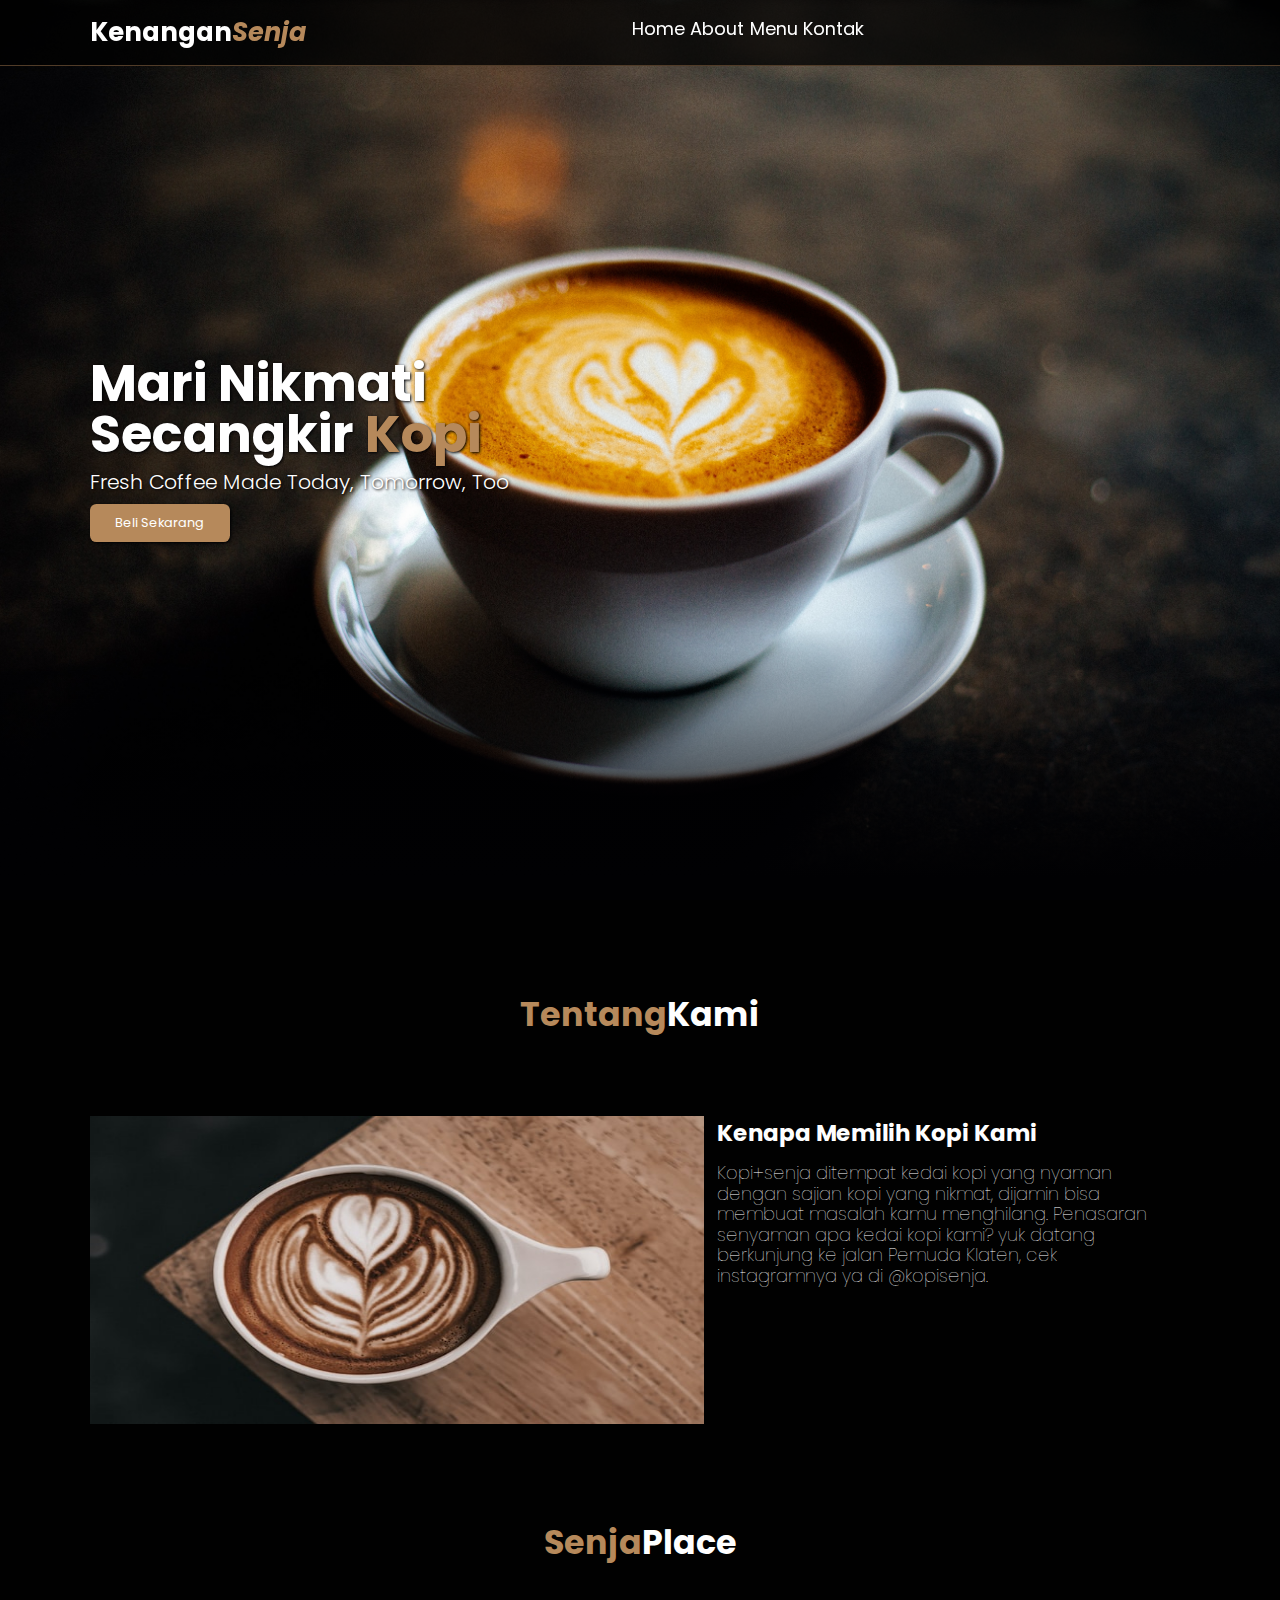
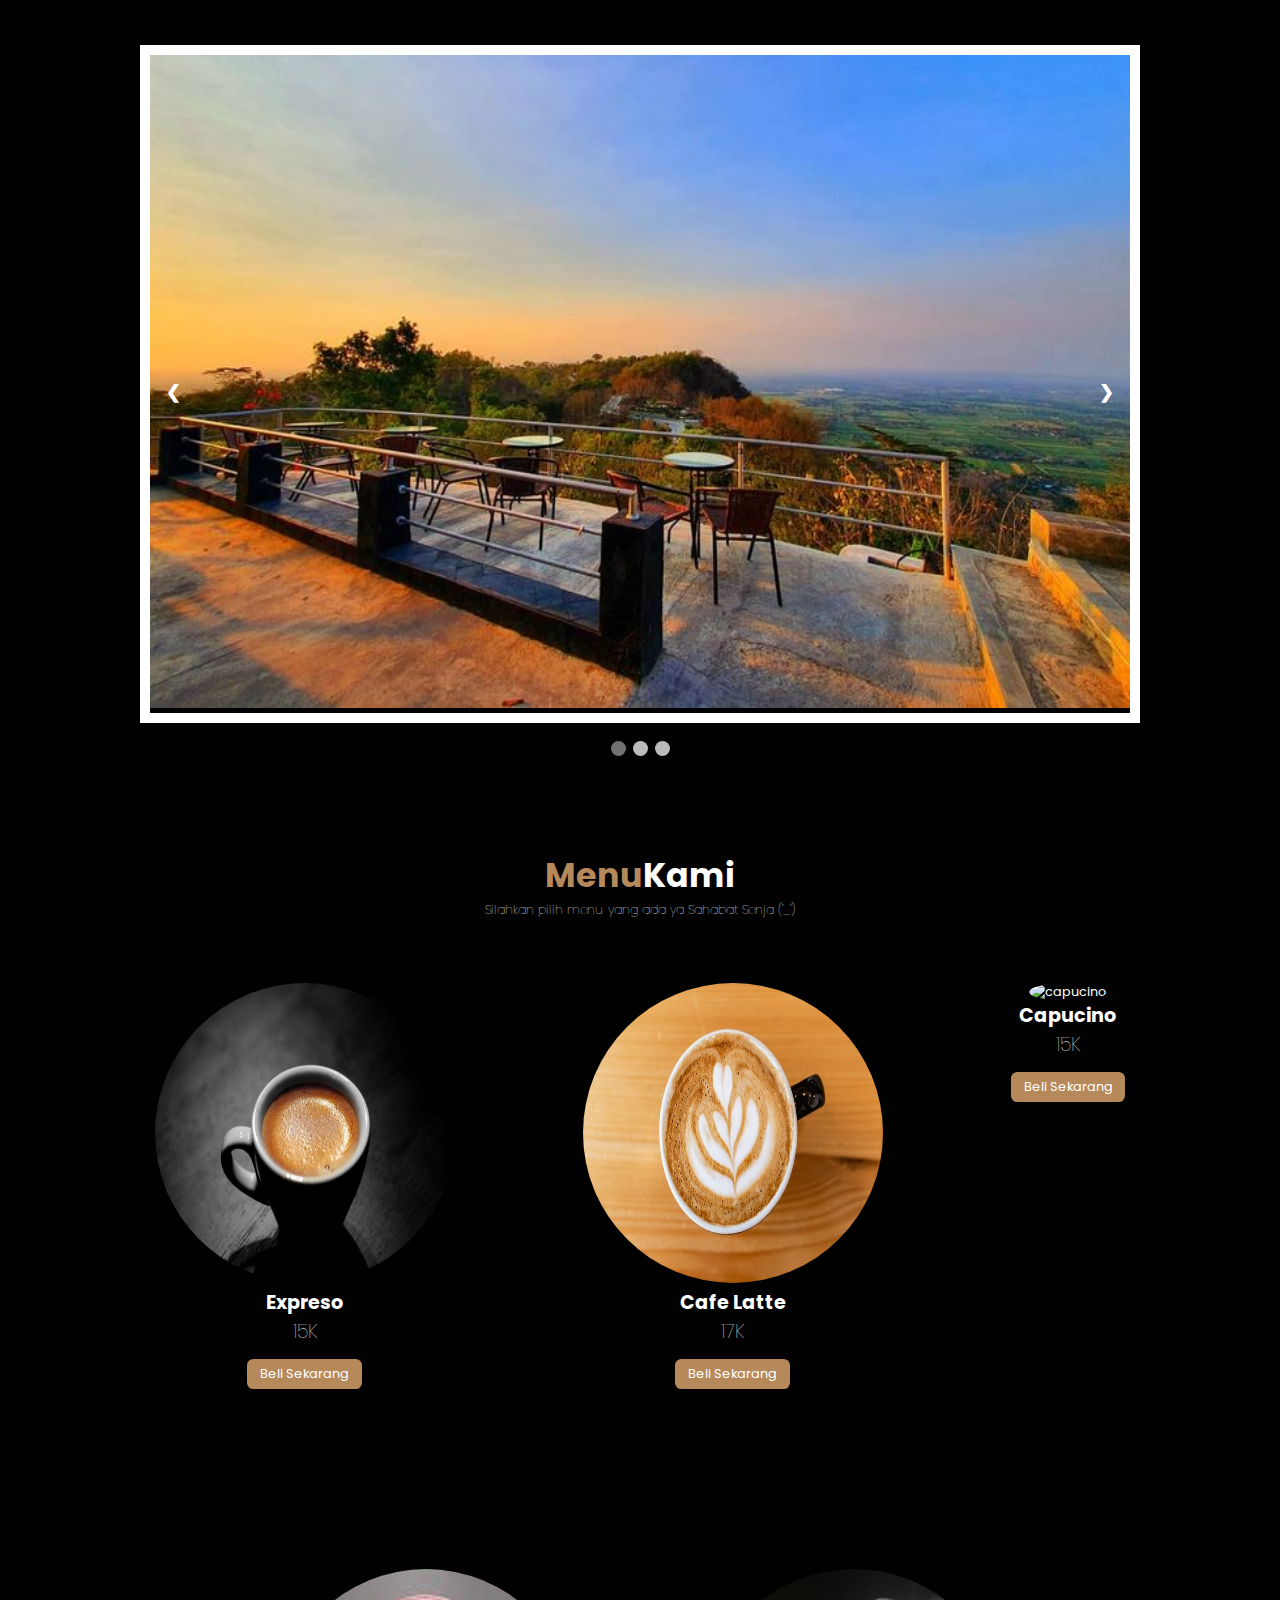
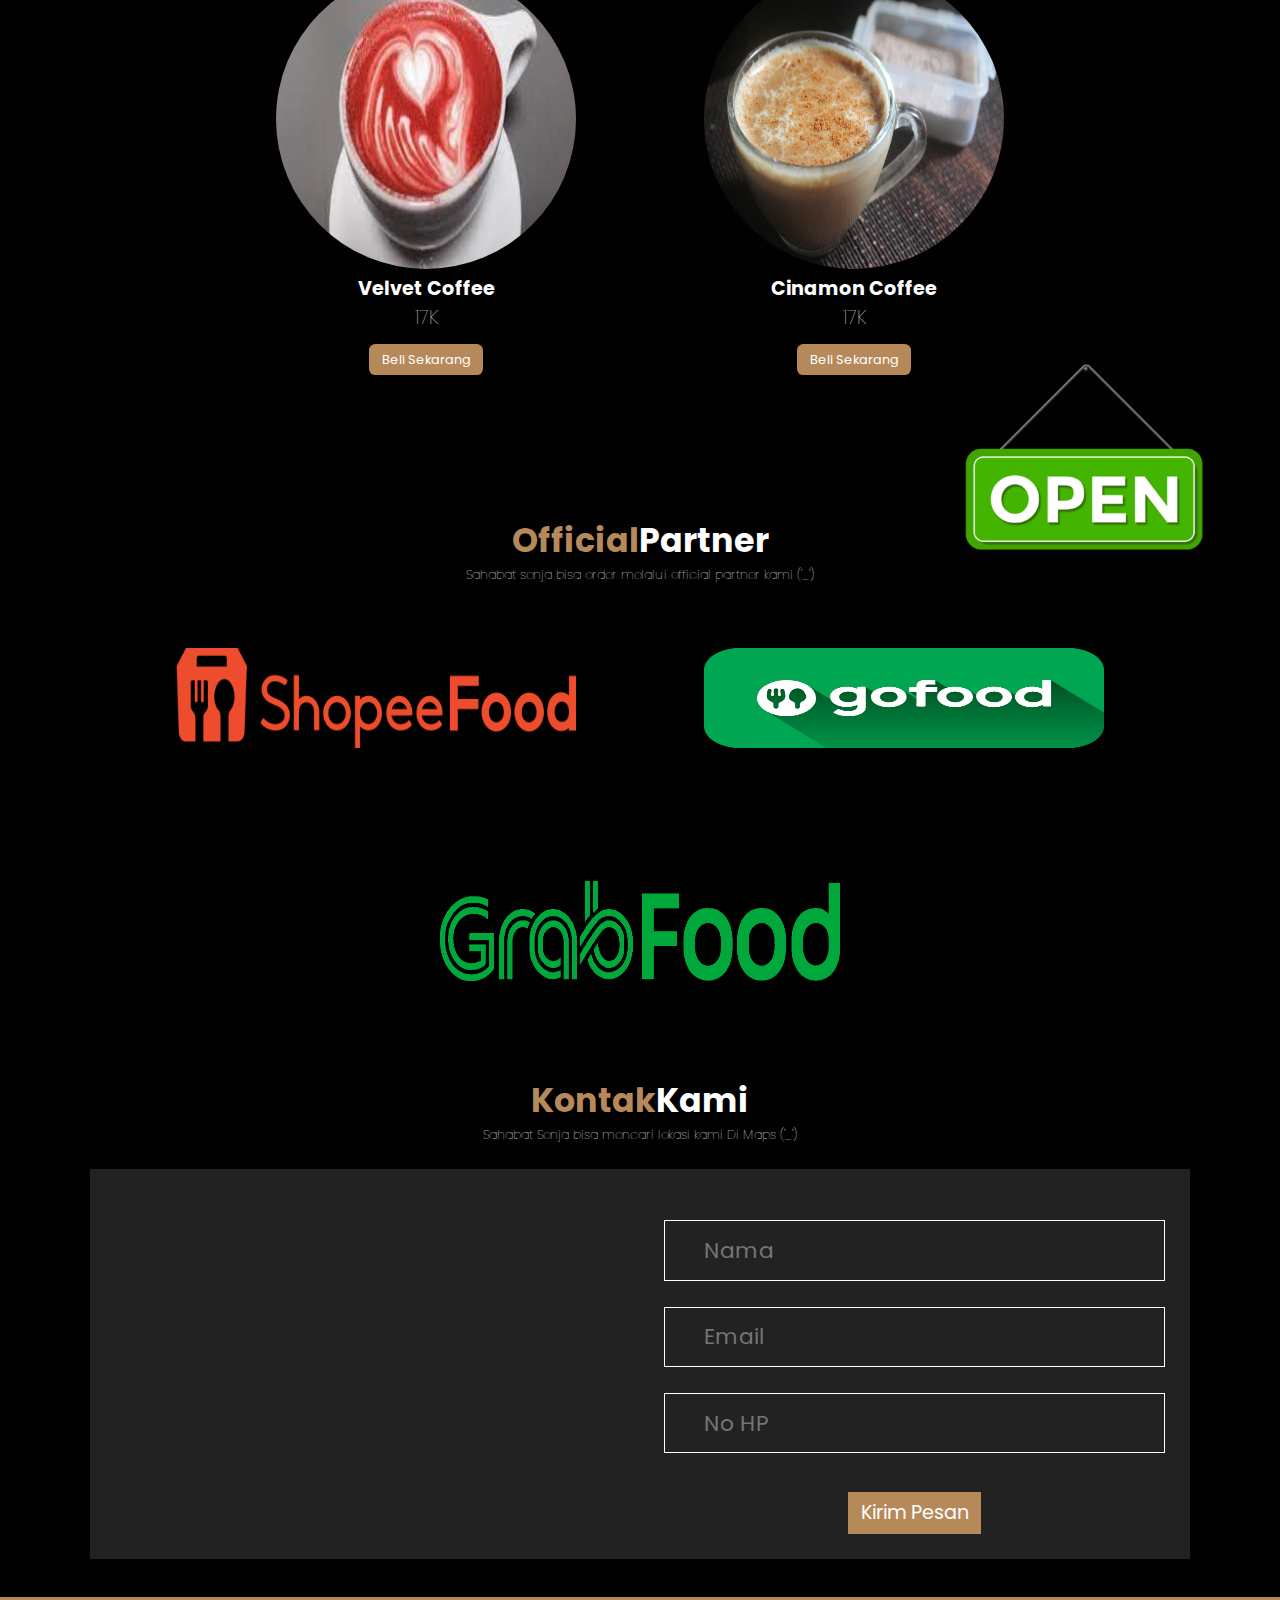
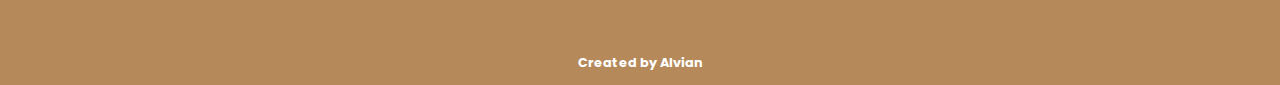
==== index.html @ 756c18ca "Update index.html" ====
<!DOCTYPE html>
<html lang="en">
  <head>
    <meta charset="UTF-8" />
    <meta http-equiv="X-UA-Compatible" content="IE=edge" />
    <meta name="viewport" content="width=device-width, initial-scale=1.0" />
    <link rel="icon" href="img/title.png" />
    <title>Kopi Kenangan Senja</title>

    <!-- Fonts -->
    <link rel="preconnect" href="https://fonts.googleapis.com" />
    <link rel="preconnect" href="https://fonts.gstatic.com" crossorigin />
    <link
      href="https://fonts.googleapis.com/css2?family=Poppins:wght@100;300;400;700&display=swap"
      rel="stylesheet"
    />
    <link href="//netdna.bootstrapcdn.com/font-awesome/4.0.3/css/font-awesome.css" rel="stylesheet"></link>


    <!-- Father icons -->
    <script src="https://unpkg.com/feather-icons"></script>

    <!-- CSS -->
    <link rel="stylesheet" href="css/style.css" />

    <body>

      <!-- Navbar -->
      <nav class="navbar">
        <a href="" class="navbar-logo">Kenangan<span>Senja</span></a>

        <div class="navbar-nav">
          <a href="#">Home</a>
          <a href="#about">About</a>
          <a href="#menu">Menu</a>
          <a href="#kontak">Kontak</a>
        </div>
        <div class="navbar-extra">
          <a href="#" id="search"><i data-feather="search"></i></a>
          <a href="#" id="shopping-cart"
            ><i data-feather="shopping-cart"></i
          ></a>
          <a href="#" id="hamburger-menu"><i data-feather="menu"></i></a>
        </div>
      </nav>

      <!-- Hero section -->
      <section class="hero" id="home">
        <main class="content">
          <h1>Mari Nikmati Secangkir <span>Kopi</span></h1>
          <p>Fresh Coffee Made Today, Tomorrow, Too</p>
          <a href="#" class="cta">Beli Sekarang</a>
        </main>
      </section>

      <!-- About -->
      <section class="about" id="about">
        <h2><span>Tentang</span>Kami</h2>
        <div class="row">
          <div class="about-img">
            <img src="img/t-kami.jpg" alt="Tentang Kami" />
          </div>
          <div class="content">
            <h3>Kenapa Memilih Kopi Kami</h3>
            <p>
              Kopi+senja ditempat kedai kopi yang nyaman dengan sajian kopi yang
              nikmat, dijamin bisa membuat masalah kamu menghilang. Penasaran
              senyaman apa kedai kopi kami? yuk datang berkunjung ke jalan
              Pemuda Klaten, cek instagramnya ya di @kopisenja.
            </p>
          </div>
        </div>
      </section>


      <!-- place section -->
      <section class="place" id="place">
      
        <h2><span>Senja</span>Place</h2>
        <!-- Slideshow container -->
<div class="slideshow-container">
  <div class="mySlides fade">
    <img src="img/place1.jpg" style="width:100%">
  </div>
  <div class="mySlides fade">
    <img src="img/place2.jpg" style="width:100%">
  </div>
  <div class="mySlides fade">
    <img src="img/place3.jpg" style="width:100%">
  </div>

  <!-- Next and previous buttons -->
  <a class="prev" onclick="plusSlides(-1)">&#10094;</a>
  <a class="next" onclick="plusSlides(1)">&#10095;</a>
</div>
<br>

<!-- The dots/circles -->
<div style="text-align:center">
  <span class="dot" onclick="currentSlide(1)"></span>
  <span class="dot" onclick="currentSlide(2)"></span>
  <span class="dot" onclick="currentSlide(3)"></span>
</div>
      </section>

      <!-- menu section -->
      <section class="menu" id="menu">
        <h2><span>Menu</span>Kami</h2>
        <p>Silahkan pilih menu yang ada ya Sahabat Senja ('_')</p>
        <div class="row">
          <div class="menu-card">
            <img src="img/exs.jpg" alt="expreso" />
            <h3 class="menu-card-title">Expreso</h3>
            <p class="menu-card-price">15K</p>
            <a href="" class="menu-card-co">Beli Sekarang</a>
          </div>
          <div class="menu-card">
            <img src="img/coffe-late.jpg" alt="Cafe Latle" />
            <h3 class="menu-card-title">Cafe Latte</h3>
            <p class="menu-card-price">17K</p>
              <a href="#" class="menu-card-co">
                Beli Sekarang</a>
            </div>
            <div class="menu-card">
            <img src="img/capucino.jpg" alt="capucino" />
            <h3 class="menu-card-title">Capucino</h3>
            <p class="menu-card-price">15K</p>
              <a href="#" class="menu-card-co">
                Beli Sekarang</a>
            </div>
            <div class="menu-card">
            <img src="img/velvet.jpg" alt="velvet coffee" />
            <h3 class="menu-card-title">Velvet Coffee</h3>
            <p class="menu-card-price">17K</p>
              <a href="#" class="menu-card-co">
                Beli Sekarang</a>
            </div>
            <div class="menu-card">
            <img src="img/cinamon.jpg"  alt="Cinamon Coffe" />
            <h3 class="menu-card-title">Cinamon Coffee</h3>
            <p class="menu-card-price">17K</p>
              <a href="#" class="menu-card-co">
                Beli Sekarang</a>
            </div>
          </div>
        </div>
      </section>


      <div class="popup">
        <div class="popup-image">
          <img src="img/open.png">
        </div>
      </div>


      <!-- Partner section -->
      <section class="partner" id="partner">
        <h2><span>Official</span>Partner</h2>
        <p>Sahabat senja bisa order melalui official partner kami ('_')</p>
        <div class="row">
          <div class="partner-card">
           <a href=""><img src="img/shopee.png"></a> 
          </div>
          <div class="partner-card">
          <a href="">  <img src="img/gofod.png" ></a>
            </div>
            <div class="partner-card">
           <a href=""> <img src="img/grab.png"  ></a>
            </div>
            </div>
        </div>
      </section>

      <!-- kontak section -->

      <section class="kontak" id="kontak">
        <h2><span>Kontak</span>Kami</h2>
        <p>Sahabat Senja bisa mencari lokasi kami Di Maps ('_')</p>
        <div class="row">
          <iframe
            class="map"
            src="https://maps.google.com/maps?width=1000&amp;height=700&amp;hl=en&amp;q=klaten&amp;t=&amp;z=14&amp;ie=UTF8&amp;iwloc=B&amp;output=embed"
          ></iframe>
          <form action="">
            <div class="input">
              <i data-feather="user"></i>
              <input type="text" placeholder="Nama" />
            </div>
            <div class="input">
              <i data-feather="mail"></i>
              <input type="text" placeholder="Email" />
            </div>
            <div class="input">
              <i data-feather="phone"></i>
              <input type="text" placeholder="No HP" />
            </div>
            <button type="submit" class="btn">Kirim Pesan</button>
          </form>
        </div>
      </section>



      <!-- footer -->
      <footer>
        <div class="social">
          <a href=""><i data-feather="instagram"></i></a>
          <a href=""><i data-feather="twitter"></i></a>
          <a href=""><i data-feather="facebook"></i></a>
        </div>

      
        <div class="credit">
          <p>Created by <span>Alvian</span></p>
        </div>
      </footer>

      <!-- End father icons -->
      <script>
        feather.replace();
      </script>

      <!-- my java -->
      <script src="js/script.js"></script>
    </body>
  </head>
</html>
---- css/style.css ----
:root {
  --primary: #b6895b;
  --bg: #010101;
}

* {
  font-family: "Poppins", sans-serif;
  margin: 0;
  padding: 0;
  box-sizing: border-box;
  outline: none;
  border: none;
  text-decoration: none;
}

html {
  scroll-behavior: smooth;
}
body {
  font-family: "Poppins, sans-serif";
  background-color: var(--bg);
  color: #fff;
}

/* Navbar */
.navbar {
  display: flex;
  justify-content: space-between;
  align-items: center;
  padding: 1rem 7%;
  background-color: rgba(1, 1, 1, 0.8);
  border-bottom: 1px solid #513c28;
  position: fixed;
  top: 0;
  left: 0;
  right: 0;
  z-index: 9999;
}

.navbar .navbar-logo {
  font-size: 2rem;
  font-weight: 700;
  color: white;
}

.navbar .navbar-logo span {
  color: var(--primary);
  font-style: italic;
}

.navbar .navbar-nav a {
  color: white;
  display: inline-block;
  font-size: 1.4rem;
  margin: 0.1rem;
}

.navbar .navbar-nav a:hover {
  color: var(--primary);
}

.navbar .navbar-nav a::after {
  content: "";
  display: block;
  padding-bottom: 0.5rem;
  border-bottom: 0.1rem solid var(--primary);
  transform: scaleX(0);
  transition: 0.2 linear;
}

.navbar .navbar-nav a:hover::after {
  transform: scaleX(0.5);
}

.navbar .navbar-extra a {
  color: white;
  margin: 0 0 0, 5rem;
}

.navbar .navbar-extra a:hover {
  color: var(--primary);
}

#hamburger-menu {
  display: none;
}

/* Hero Section */
.hero {
  min-height: 100vh;
  display: flex;
  align-items: center;
  background-image: url("../img/hero.jpg");
  background-repeat: no-repeat;
  background-size: cover;
  background-position: center;
  position: relative;
}

.hero::after {
  content: "";
  display: block;
  position: absolute;
  width: 100%;
  height: 30%;
  bottom: 0;
  background: linear-gradient(
    0deg,
    rgba(1, 1, 3, 1) 8%,
    rgba(255, 255, 255, 0)
  );
}
.hero .content {
  padding: 1.4rem 7%;
  max-width: 60rem;
}

.hero .content h1 span {
  color: var(--primary);
}

.hero .content h1 {
  font-size: 4em;
  color: white;
  text-shadow: 1px 1px 3px rgba(1, 1, 3, 1);
  line-height: 1;
}

.hero .content p {
  font-size: 1.6rem;
  margin-top: 1rem;
  line-height: 1.4rem;
  font-weight: 300;
  text-shadow: 1px 1px 3px rgba(1, 1, 3, 1);
  /* mix-blend-mode: difference; */
}

.hero .content .cta {
  display: inline-block;
  padding: 0.8rem 2rem;
  font-size: 1rem;
  color: white;
  background-color: var(--primary);
  margin-top: 1rem;
  border-radius: 0.5rem;
  box-shadow: 1px 1px 3px rgba(1, 1, 3, 1);
}

/* About Section */

.about,
.menu,
.partner,
.place,
.kontak {
  padding: 0rem 7% 0rem;
}

.about h2,
.menu h2,
.partner h2,
.place h2,
.kontak h2 {
  text-align: center;
  font-size: 2.6rem;
  margin-bottom: 3rem;
  padding: 7rem 7% 3rem;
}

.about h2 span,
.menu h2 span,
.partner h2 span,
.place h2 span,
.kontak h2 span {
  color: var(--primary);
}

.about .row {
  display: flex;
}

.about .row .about-img {
  flex: 1 1 45rem;
}

.about .row .about-img img {
  width: 100%;
  height: 24rem;
}

.about .row .content {
  flex: 1 1 35rem;
  padding: 0 1rem;
}

.about .row .content h3 {
  font-size: 1.8rem;
  margin-bottom: 1rem;
}

.about .row .content p {
  margin-bottom: 0.8rem;
  font-size: 1.4rem;
  font-weight: 100;
  line-height: 1.6rem;
}

/* Slideshow container */
.slideshow-container {
  max-width: 1000px;
  position: relative;
  margin: auto;
  border: 10px solid white;
}

/* Hide the images by default */
.mySlides {
  display: none;
}

/* Next & previous buttons */
.prev,
.next {
  cursor: pointer;
  position: absolute;
  top: 50%;
  width: auto;
  margin-top: -22px;
  padding: 16px;
  color: white;
  font-weight: bold;
  font-size: 18px;
  transition: 0.6s ease;
  border-radius: 0 3px 3px 0;
  user-select: none;
}

/* Position the "next button" to the right */
.next {
  right: 0;
  border-radius: 3px 0 0 3px;
}

/* On hover, add a black background color with a little bit see-through */
.prev:hover,
.next:hover {
  background-color: rgba(0, 0, 0, 0.8);
}

/* The dots/bullets/indicators */
.dot {
  cursor: pointer;
  height: 15px;
  width: 15px;
  margin: 0 2px;
  background-color: #bbb;
  border-radius: 50%;
  display: inline-block;
  transition: background-color 0.6s ease;
}

.active,
.dot:hover {
  background-color: #717171;
}

/* Fading animation */
.fade {
  animation-name: fade;
  animation-duration: 1.5s;
}

@keyframes fade {
  from {
    opacity: 0.4;
  }
  to {
    opacity: 1;
  }
}

.popup {
  position: absolute;
  margin-left: 75%;
  margin-top: -7%;
}

.popup .popup-image img {
  width: 250px;
}

.popup-image img:hover {
  transition: 1s;
  -webkit-transform: rotate(30deg);
  transform: rotate(30deg);
}

/* menu section */

.menu h2,
.partner h2,
.kontak h2 {
  margin-bottom: -3rem;
}

.menu p,
.partner p,
.kontak p {
  text-align: center;
  max-width: 30rem;
  margin: auto;
  font-size: 1rem;
  font-weight: 100;
}

.menu .row {
  display: flex;
  flex-wrap: wrap;
  gap: 10rem;
  margin-top: 5rem;
  justify-content: center;
}

.partner .row {
  display: flex;
  flex-wrap: wrap;
  gap: 10rem;
  margin-top: 5rem;
  justify-content: center;
}

.menu .row .menu-card {
  text-align: center;
  padding-bottom: 4rem;
}

.menu .row .menu-card img {
  border-radius: 50%;
  width: 300px;
  height: 300px;
}

.partner .row .partner-card img {
  width: 400px;
  height: 100px;
}

.partner .row .partner-card img:hover {
  transform: scale(1.1);
  transition: 1s;
}

.menu .row .menu-card img:hover {
  transition: 1s;
  -webkit-transform: rotate(360deg);
  transform: rotate(360deg);
}
.menu .row .menu-card .menu-card-title {
  margin-top: 1rem auto 0.5rem;
  font-size: 1.5rem;
}

.menu .row .menu-card .menu-card-price {
  font-size: 1.5rem;
}

.menu .row .menu-card .menu-card-co {
  display: inline-block;
  background-color: var(--primary);
  padding: 0.5rem 1rem;
  margin-top: 1rem;
  color: white;
  border-radius: 0.5rem;
}

.menu .row .menu-card .menu-card-co:hover {
  background-color: blue;
  transform: scale(1.1);
  transition: 1s;
}
/* Kontak section */
.kontak .row {
  display: flex;
  margin-top: 2rem;
  background-color: #222;
}

.kontak .row .map {
  flex: 1 1 45rem;
  width: 100%;
  object-fit: cover;
}

.kontak .row form {
  flex: 1 1 45rem;
  padding: 2rem 2rem;
  text-align: center;
}

.kontak .row form .input {
  display: flex;
  align-items: center;
  margin-top: 2rem;
  /* background-color: var(--primary); */
  border: 1px solid white;
  padding-left: 2rem;
}

.kontak .row form .input input {
  width: 100%;
  padding: 1rem;
  font-size: 1.7rem;
  background: none;
  color: white;
}

.kontak .row form .btn {
  margin-top: 3rem;
  display: inline-block;
  padding: 0.5rem 1rem;
  font-size: 1.5rem;
  color: white;
  background: var(--primary);
  cursor: pointer;
}

/* footer */
footer {
  background-color: var(--primary);
  text-align: center;
  padding: 1rem 0;
  margin-top: 3rem;
}

footer .social {
  padding: 1rem 0;
}

footer .social a {
  color: white;
  margin: 1rem;
}

footer .social a:hover,
footer .links a:hover {
  color: var(--bg);
}

footer .links a {
  color: white;
  margin: 1rem;
}

footer .credit p {
  font-weight: 700;
}
/* media queries */

/* laptop */
@media (max-width: 1366px) {
  html {
    font-size: 80%;
  }
}

/* tablet */

@media (max-width: 768px) {
  html {
    font-size: 62, 5%;
  }
  #hamburger-menu {
    display: inline-block;
  }

  .navbar .navbar-nav {
    position: absolute;
    top: 100%;
    right: -100%;
    background-color: white;
    width: 30rem;
    height: 100vh;
    transition: 0.3s;
  }
  .navbar .navbar-nav.active {
    right: 0;
    background-color: rgba(0, 0, 0, 0.8);
  }

  .navbar .navbar-nav a {
    color: white;
    display: block;
    margin: 1.5rem;
    padding: 0.5rem;
    font-size: 2rem;
  }

  .navbar .navbar-nav a::after {
    transform-origin: 0 0;
  }

  .navbar .navbar-nav a:hover::after {
    transform: scaleX(0.2);
  }
  .menu .row .menu-card .menu-card-price {
    font-size: 2rem;
  }
  .menu .row .menu-card .menu-card-co {
    font-size: 1.7rem;
  }
  .menu p {
    font-size: 1.5rem;
  }

  .partner p {
    font-size: 1.5rem;
  }

  .partner .row .partner-card img {
    width: 200px;
    height: 80px;
  }

  .kontak .row {
    flex-wrap: wrap;
  }

  .kontak .row .map {
    height: 30rem;
  }

  .kontak .row form {
    padding-top: 0;
  }

  .kontak p {
    font-size: 1.5rem;
  }
  .popup {
    display: none;
  }
}

/* HP */

@media (max-width: 450px) {
  html {
    font-size: 55%;
  }
  #hamburger-menu {
    display: inline-block;
  }

  .about .row .about-img img {
    height: 24rem;
    object-fit: cover;
    object-position: center;
  }

  .popup {
    display: none;
  }
}
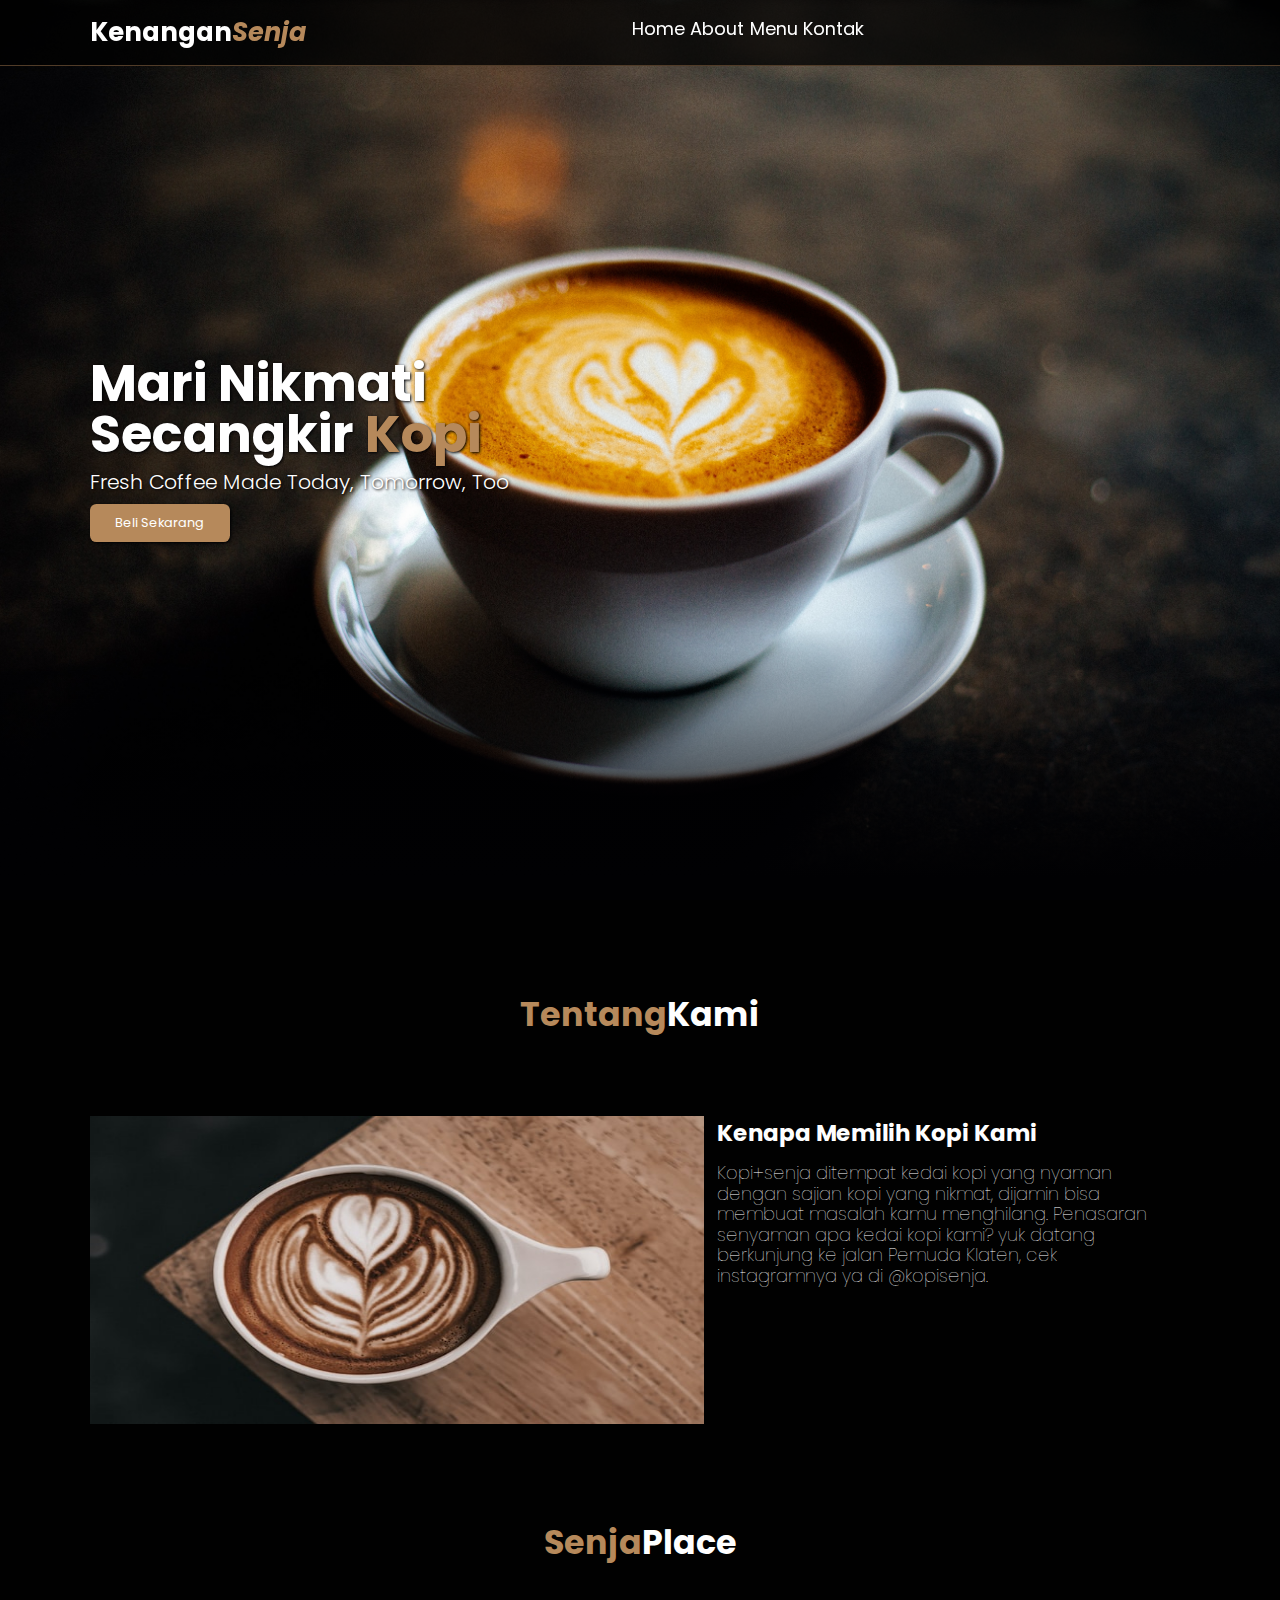
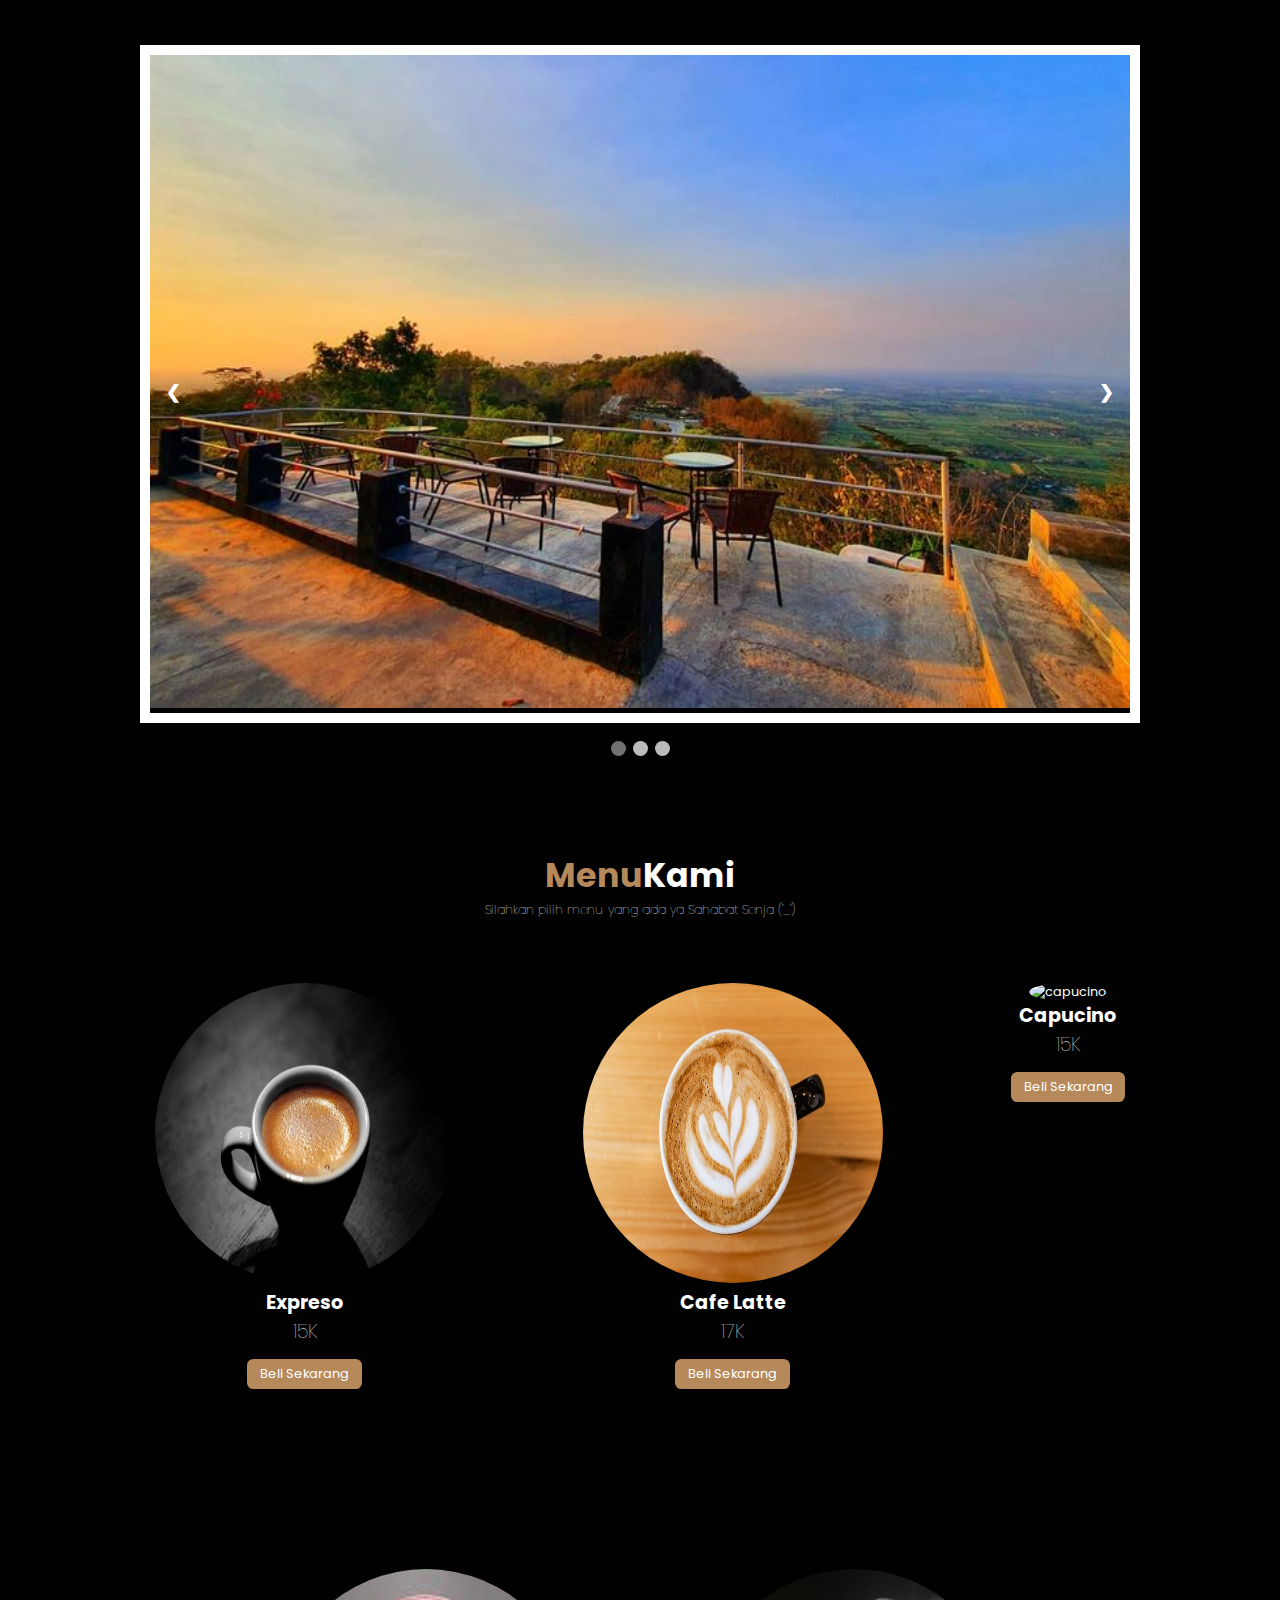
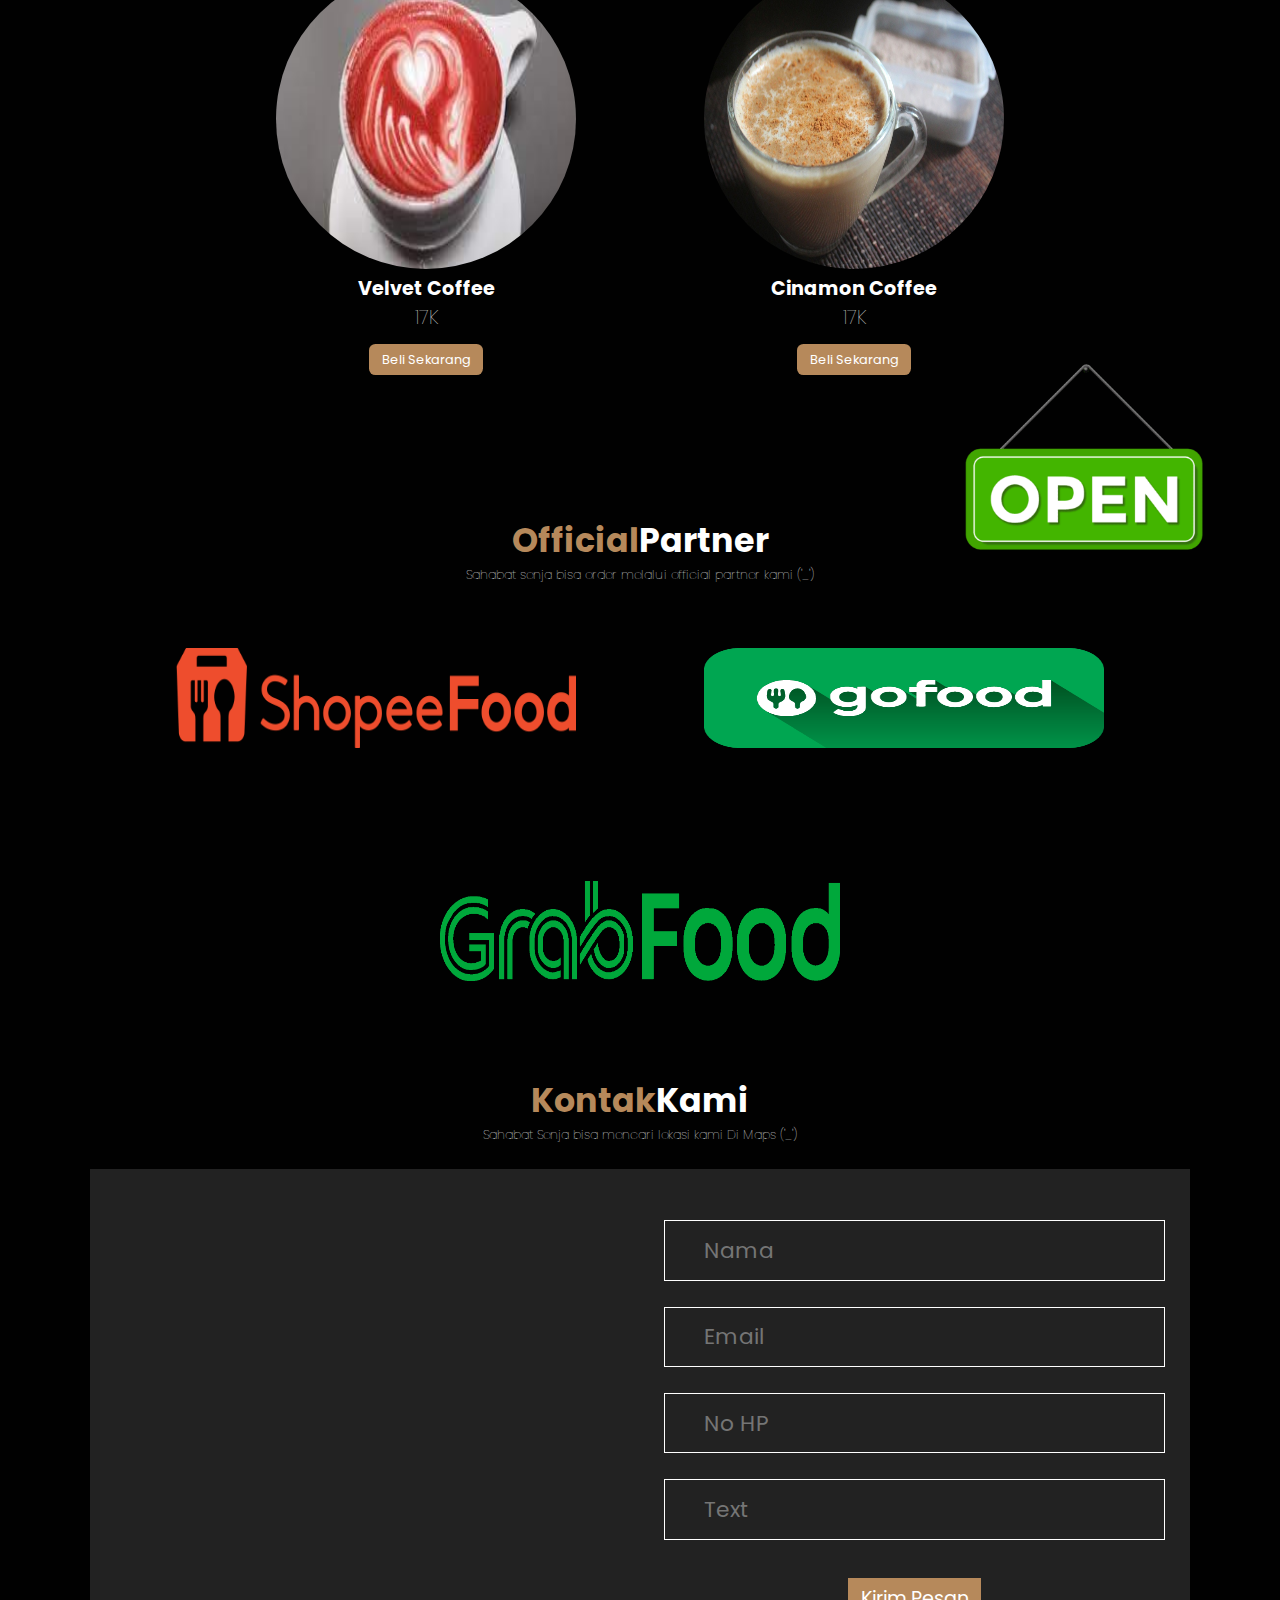
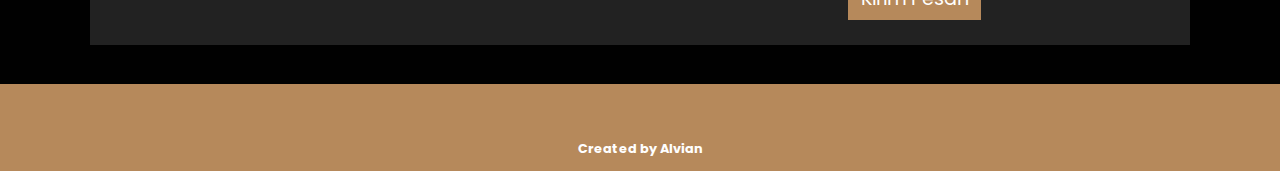
==== commit 93fa7080: "Update index.html" ====
--- a/index.html
+++ b/index.html
@@ -195,6 +195,9 @@
               <i data-feather="phone"></i>
               <input type="text" placeholder="No HP" />
             </div>
+            <div class="input">
+              <input type="comment" placeholder="Text" />
+            </div>
             <button type="submit" class="btn">Kirim Pesan</button>
           </form>
         </div>
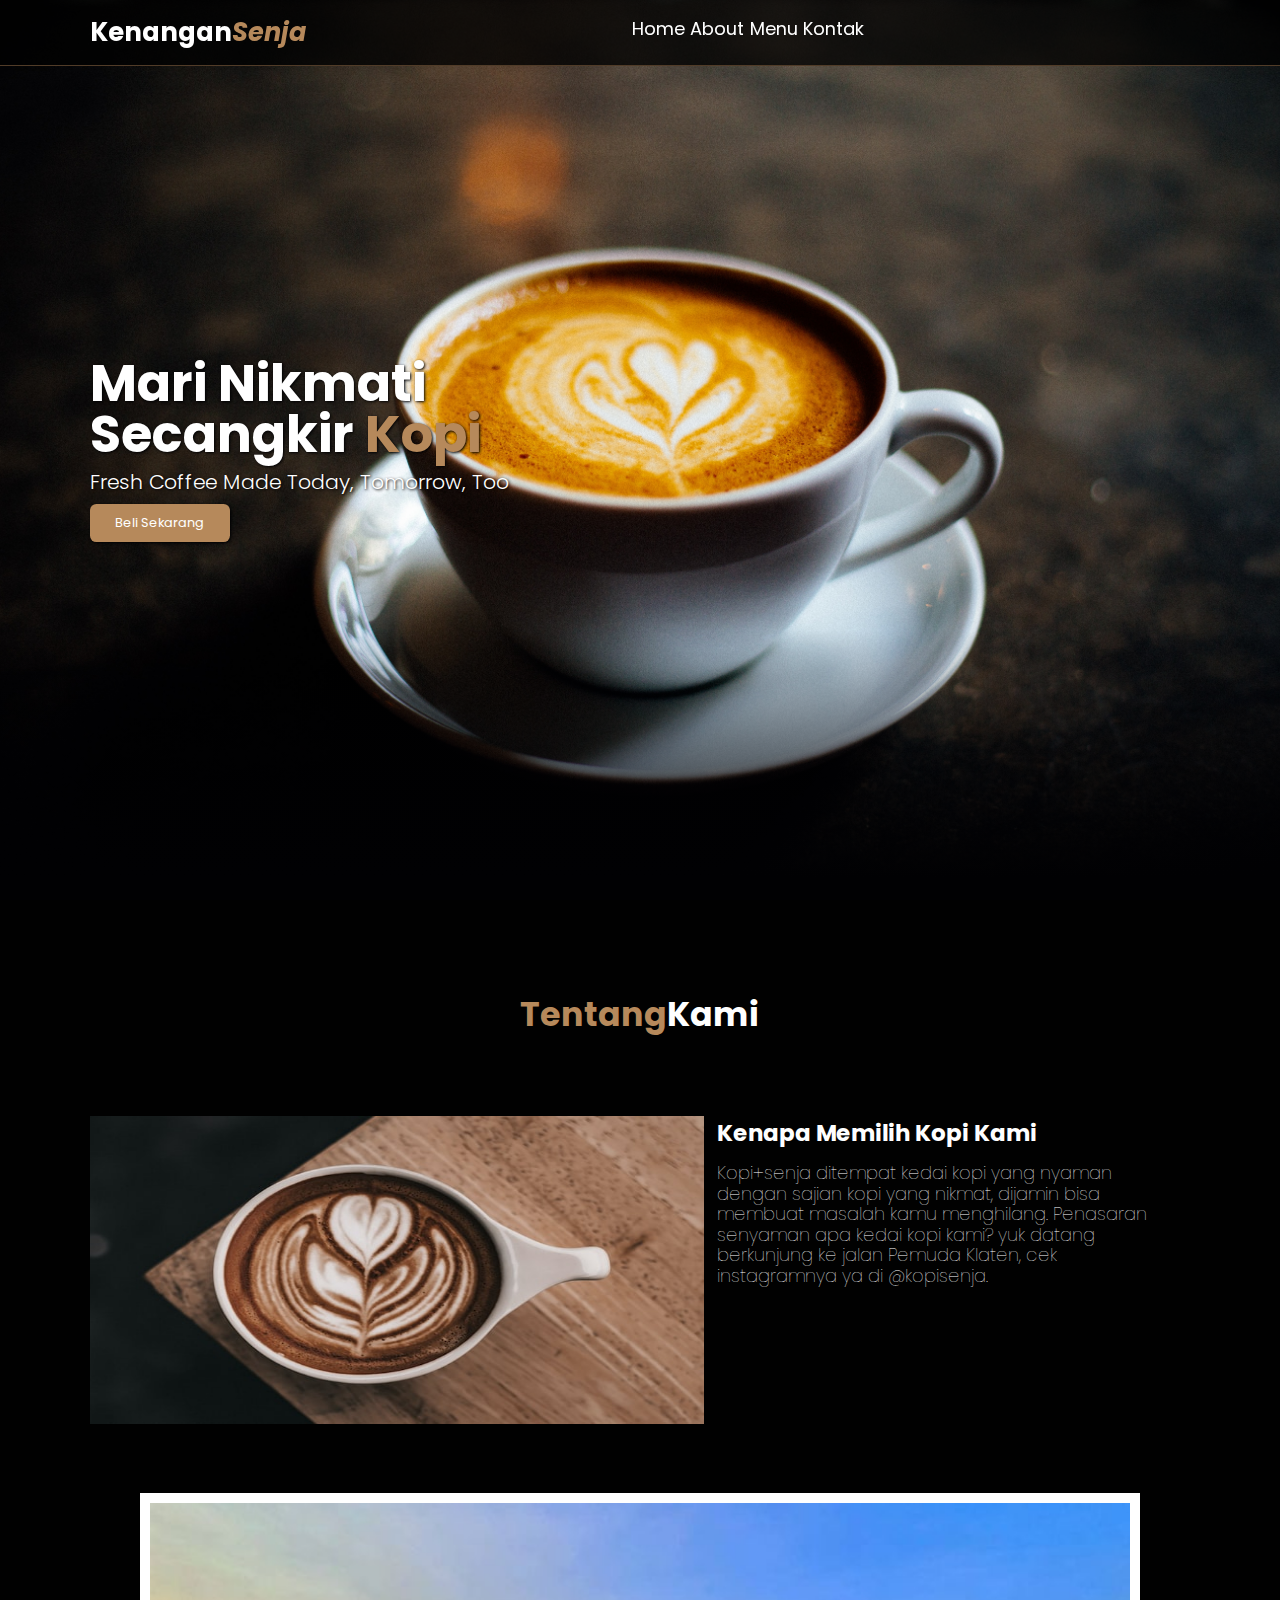
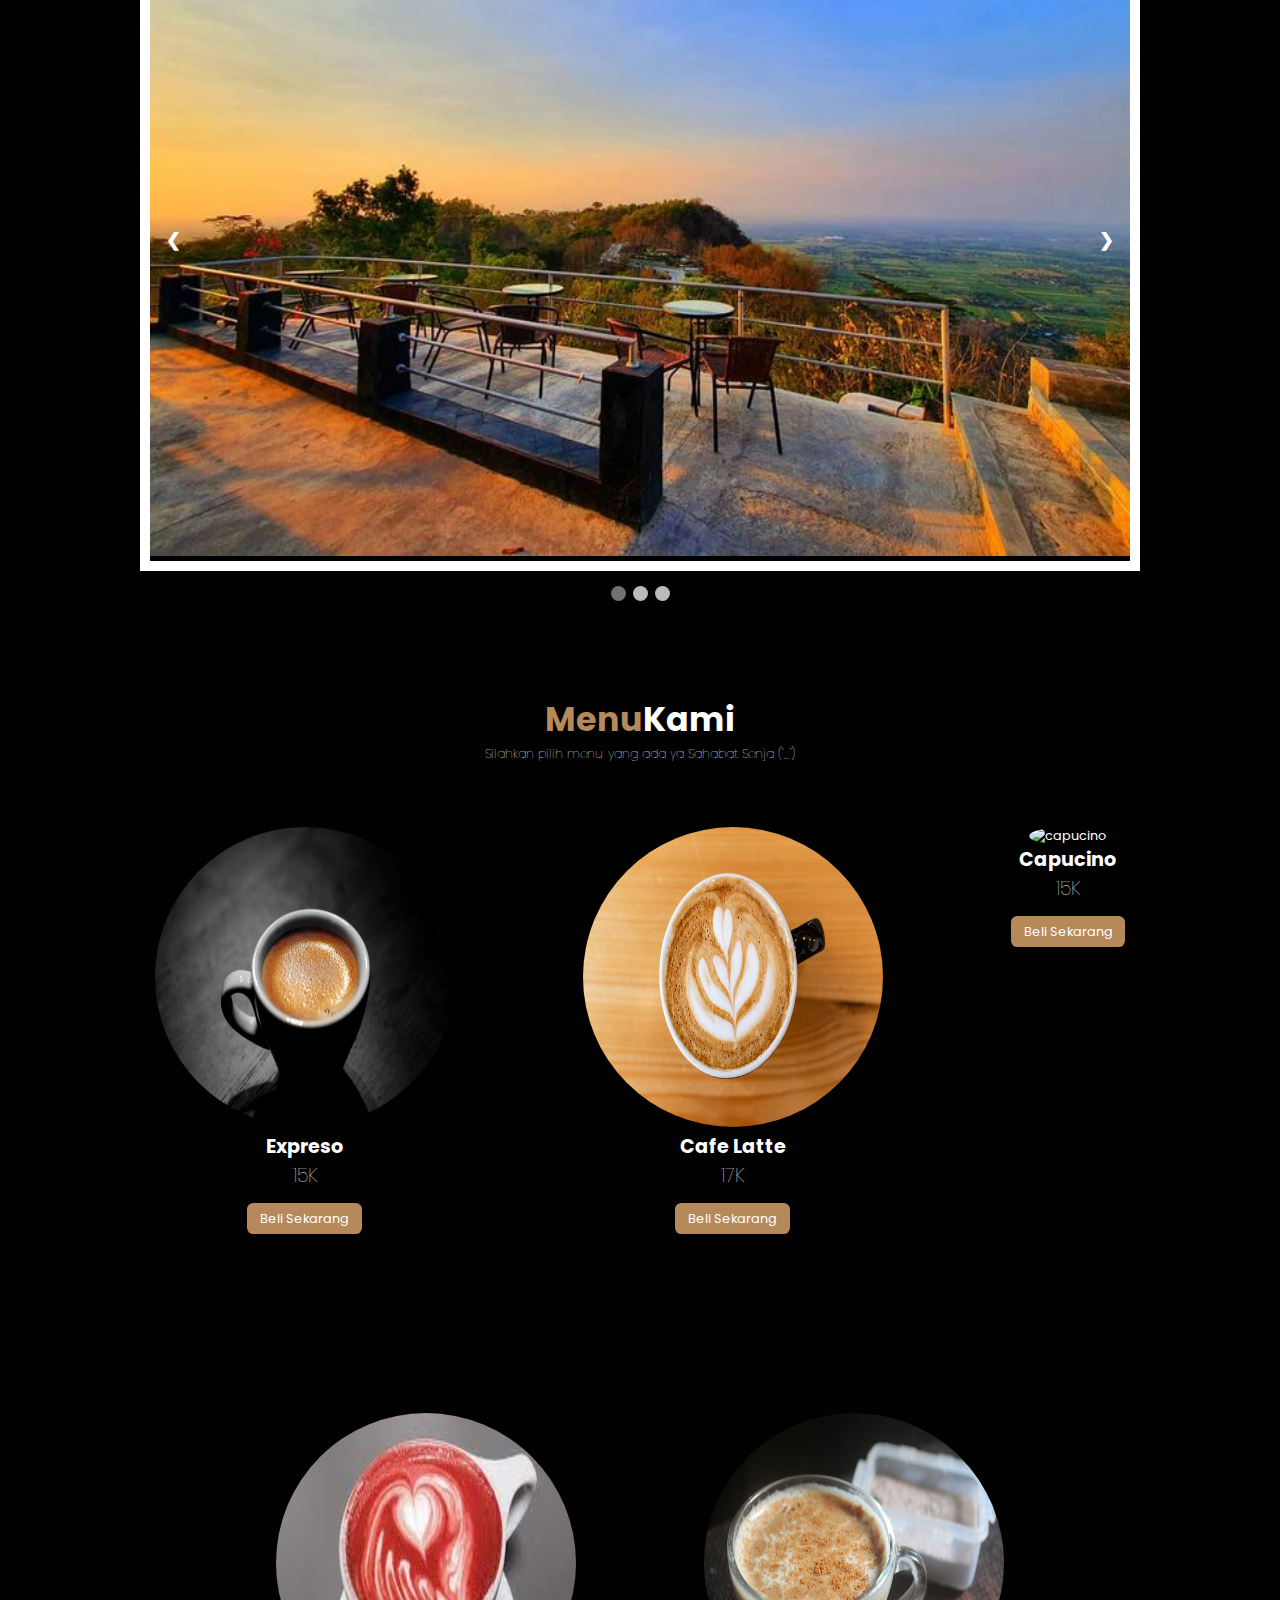
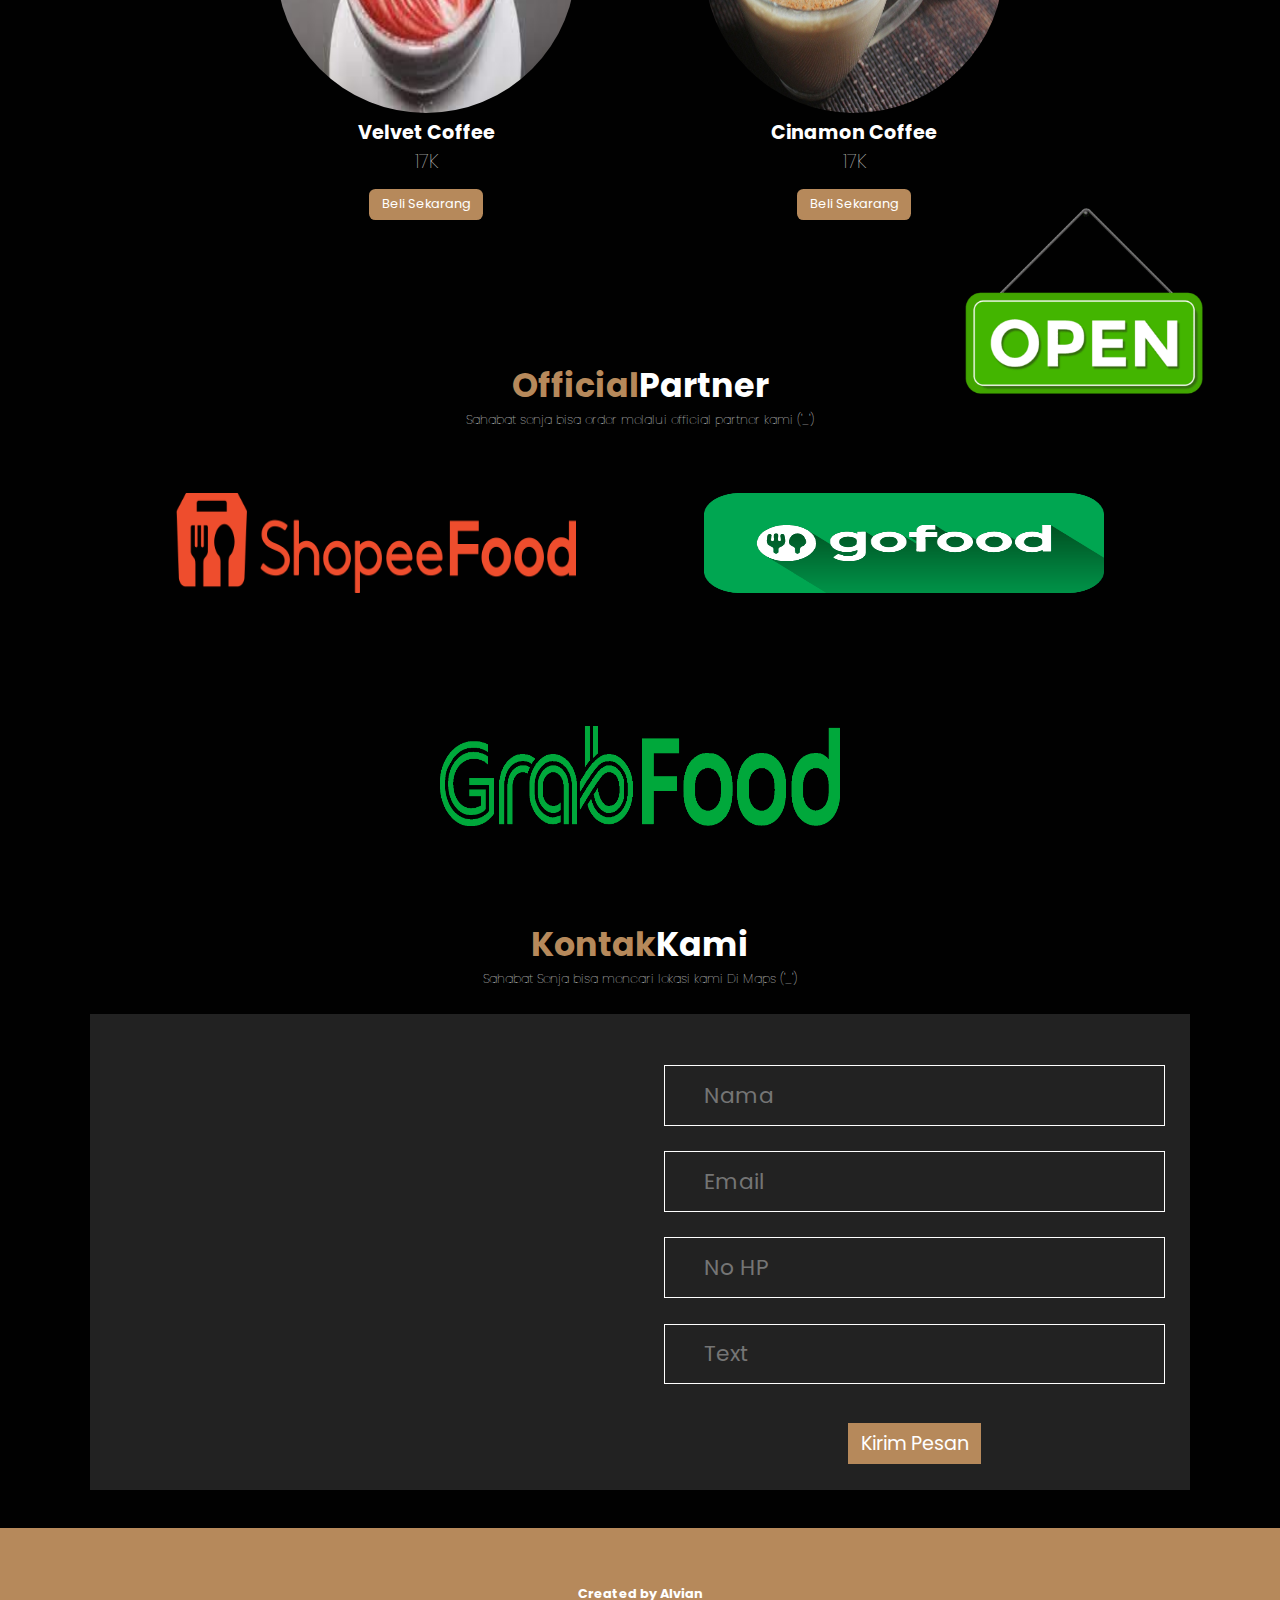
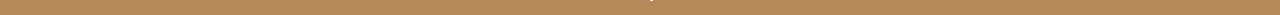
==== commit 1f1c1ed1: "Update index.html" ====
--- a/index.html
+++ b/index.html
@@ -73,10 +73,7 @@
       </section>
 
 
-      <!-- place section -->
-      <section class="place" id="place">
-      
-        <h2><span>Senja</span>Place</h2>
+    
         <!-- Slideshow container -->
 <div class="slideshow-container">
   <div class="mySlides fade">
@@ -101,7 +98,7 @@
   <span class="dot" onclick="currentSlide(2)"></span>
   <span class="dot" onclick="currentSlide(3)"></span>
 </div>
-      </section>
+
 
       <!-- menu section -->
       <section class="menu" id="menu">
--- a/css/style.css
+++ b/css/style.css
@@ -209,7 +209,9 @@
 .slideshow-container {
   max-width: 1000px;
   position: relative;
+
   margin: auto;
+  margin-top: 5rem;
   border: 10px solid white;
 }
 
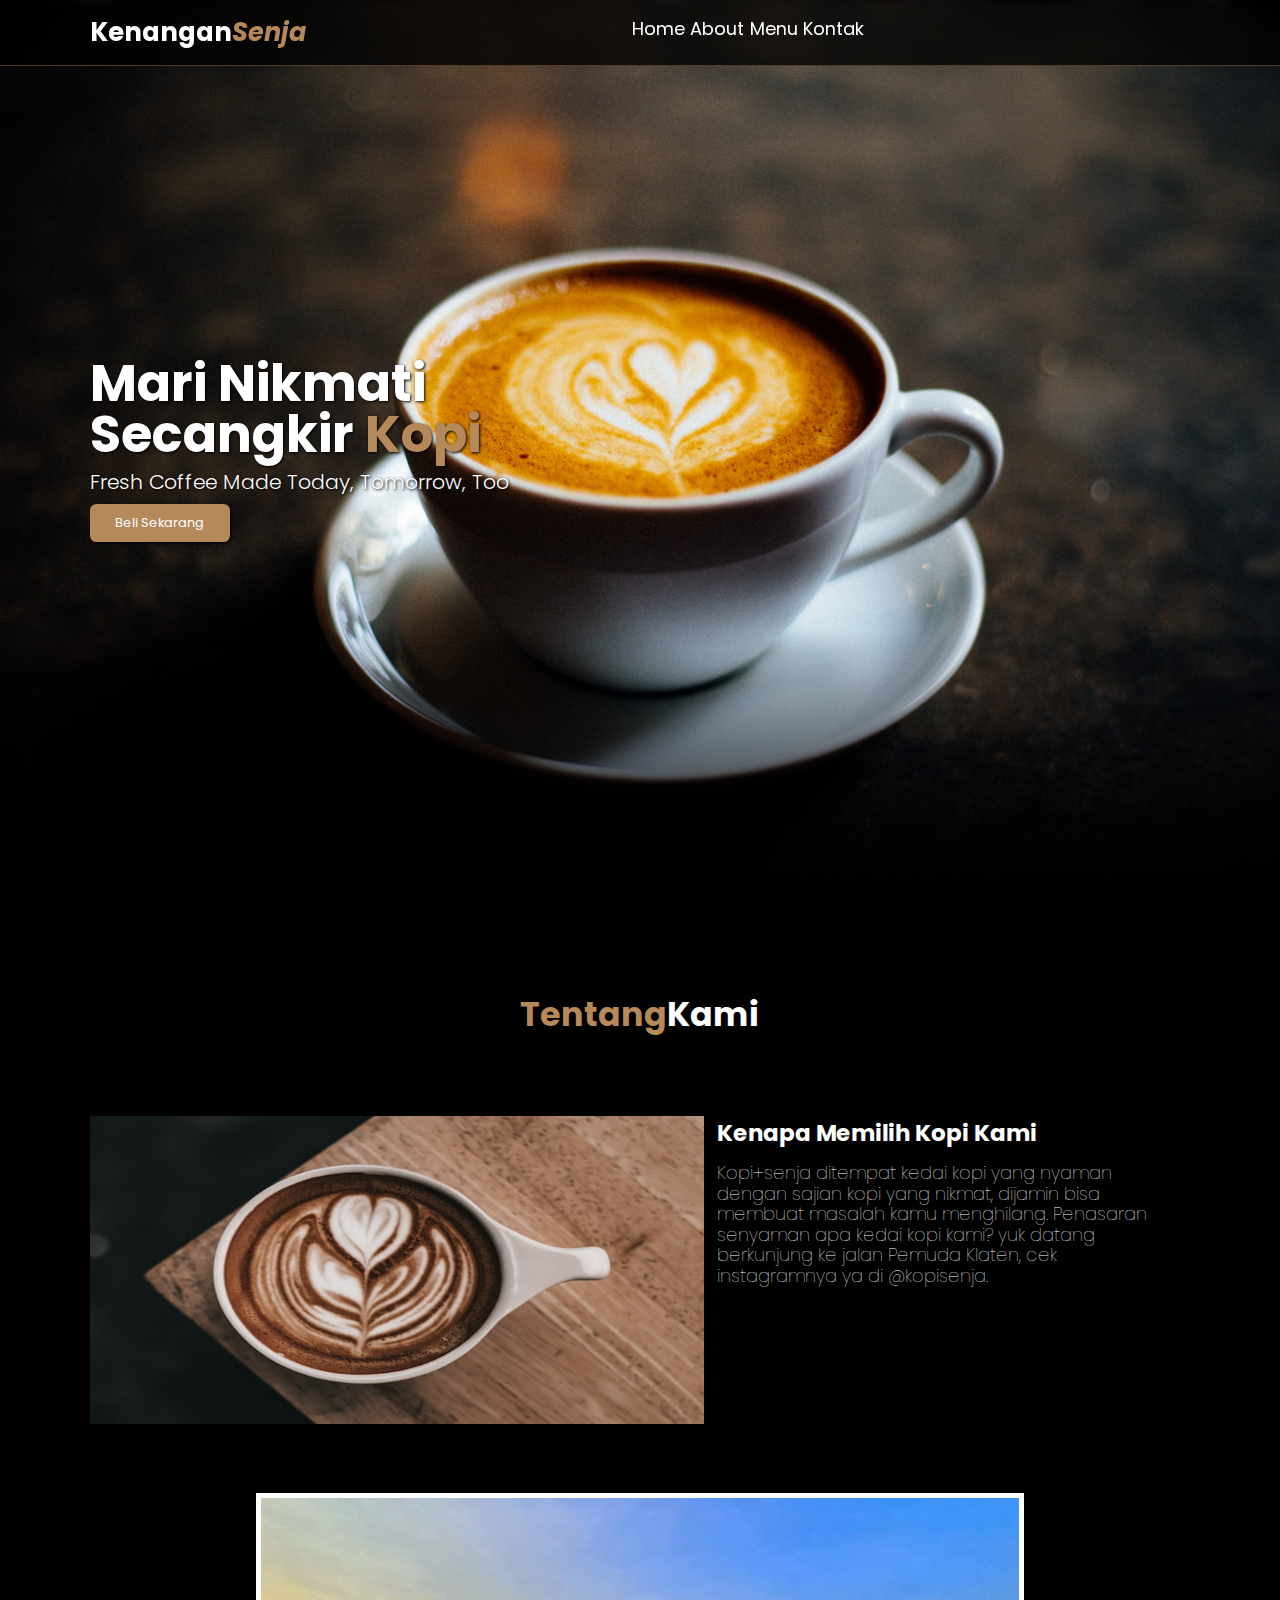
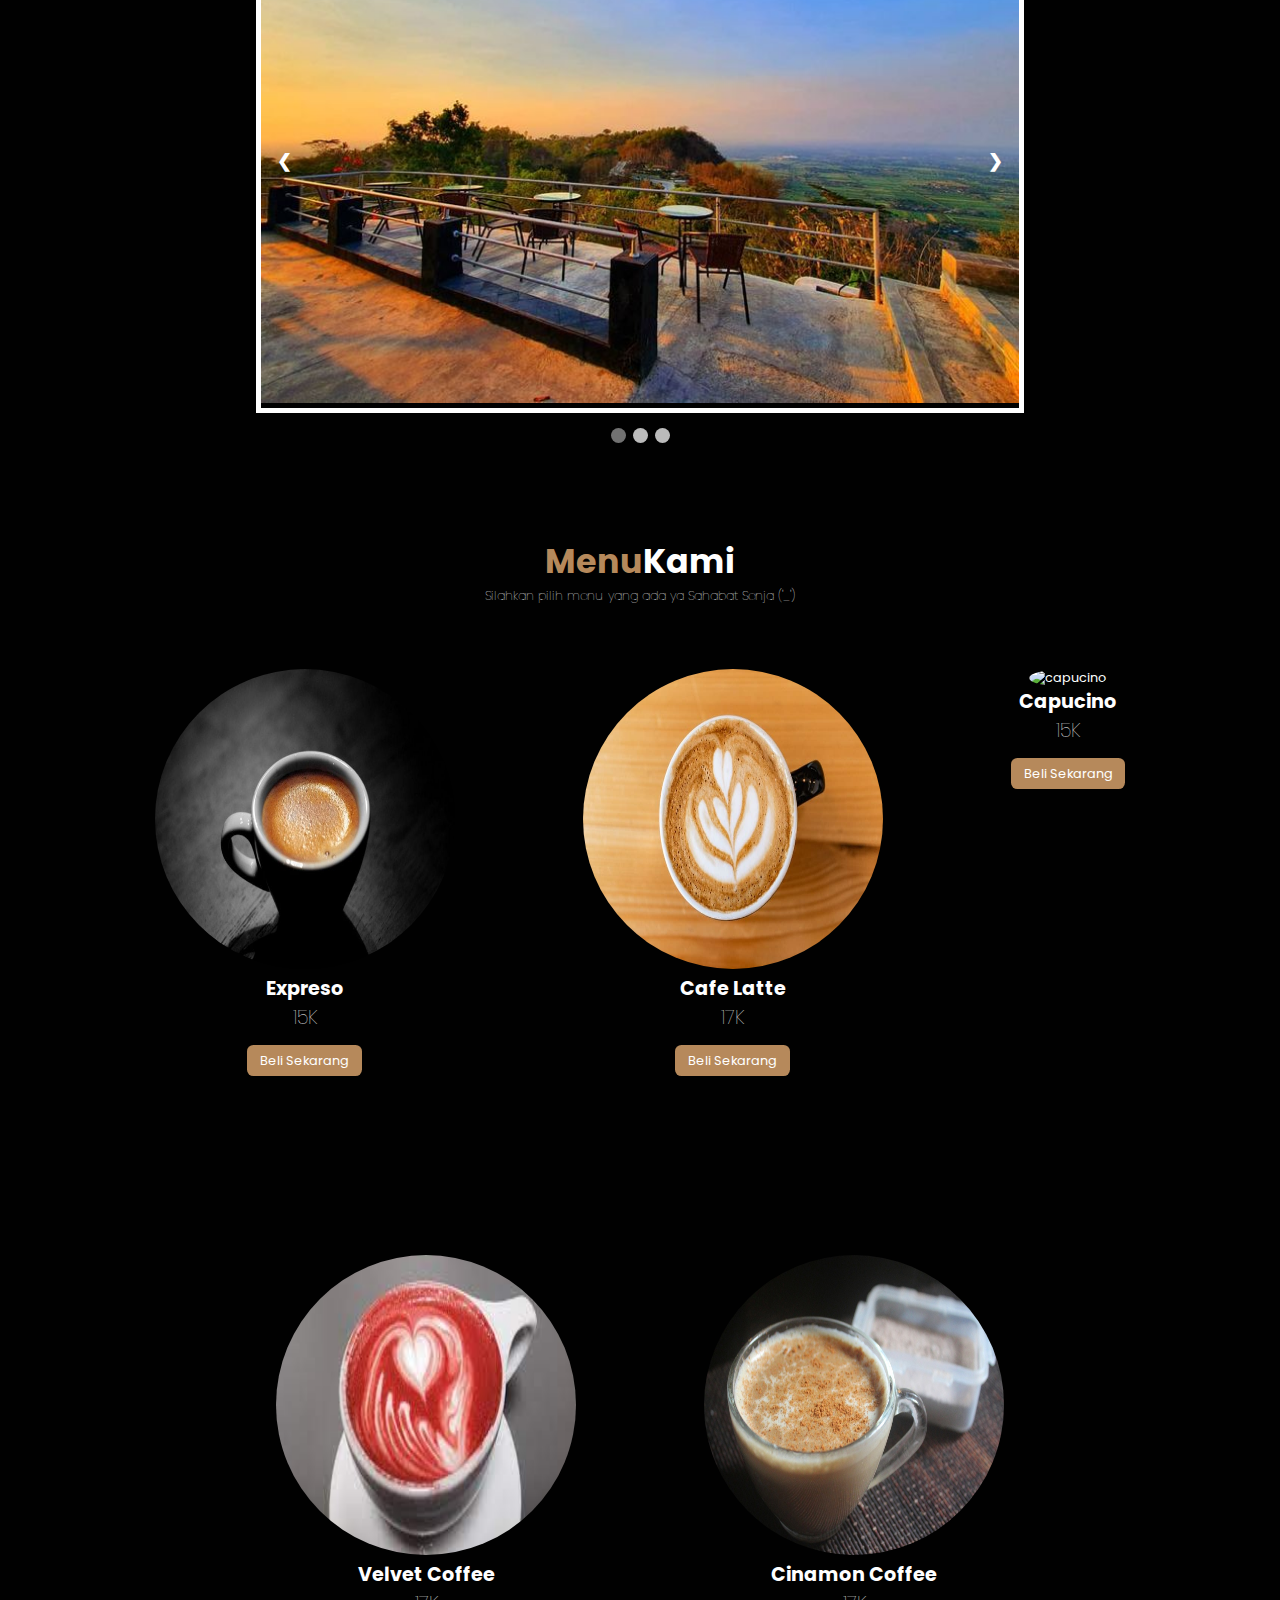
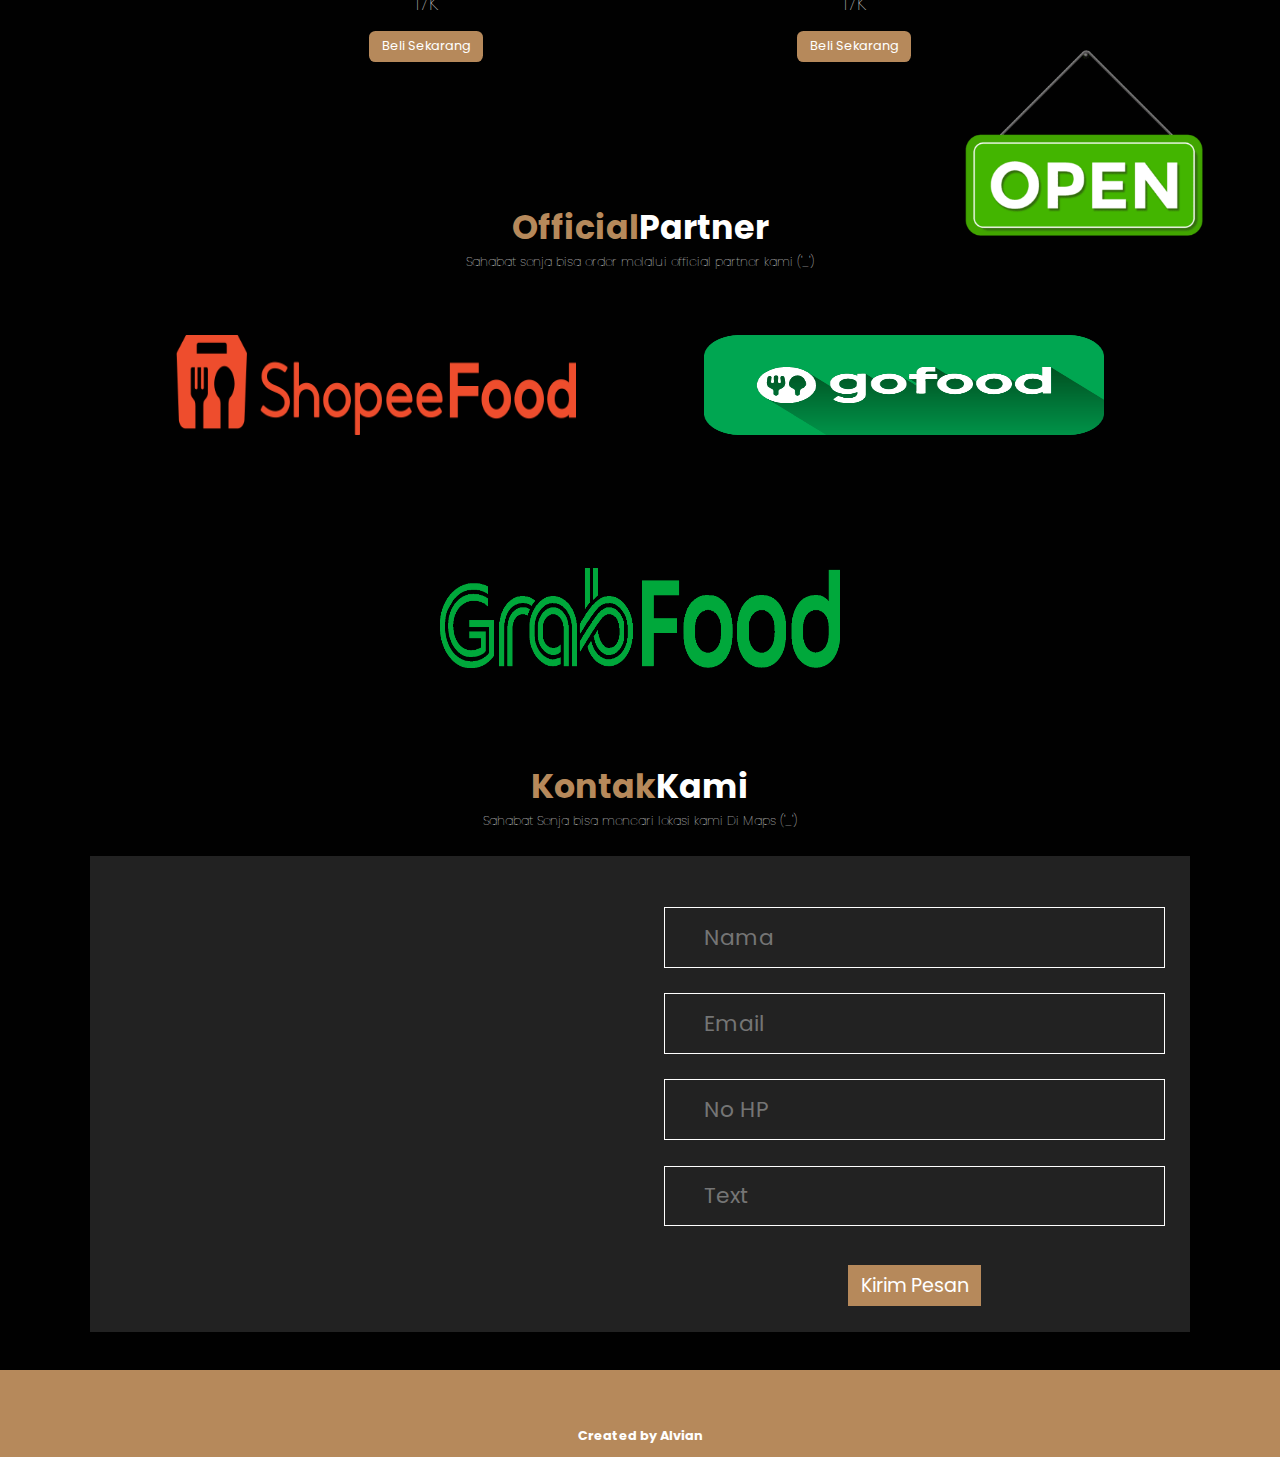
==== commit f7a6aee8: "Update index.html" ====
--- a/index.html
+++ b/index.html
@@ -78,12 +78,15 @@
 <div class="slideshow-container">
   <div class="mySlides fade">
     <img src="img/place1.jpg" style="width:100%">
+     <div class="overlay">Kopi kenangan Place</div>
   </div>
   <div class="mySlides fade">
     <img src="img/place2.jpg" style="width:100%">
+    <div class="overlay">Kopi kenangan Place</div>
   </div>
   <div class="mySlides fade">
     <img src="img/place3.jpg" style="width:100%">
+    <div class="overlay">Kopi kenangan Place</div>
   </div>
 
   <!-- Next and previous buttons -->
--- a/css/style.css
+++ b/css/style.css
@@ -207,12 +207,11 @@
 
 /* Slideshow container */
 .slideshow-container {
-  max-width: 1000px;
+  max-width: 60%;
   position: relative;
-
   margin: auto;
   margin-top: 5rem;
-  border: 10px solid white;
+  border: 5px solid white;
 }
 
 /* Hide the images by default */
@@ -220,6 +219,20 @@
   display: none;
 }
 
+.overlay {
+  position: absolute;
+  font-size: 2rem;
+  bottom: 0;
+  color: white;
+  text-align: center;
+  width: 100%;
+  opacity: 0;
+  background: rgba(0, 0, 0, 0.5);
+}
+
+.slideshow-container:hover .overlay {
+  opacity: 1;
+}
 /* Next & previous buttons */
 .prev,
 .next {
@@ -541,6 +554,11 @@
   .popup {
     display: none;
   }
+  .overlay {
+  
+  font-size: 1rem;
+
+
 }
 
 /* HP */
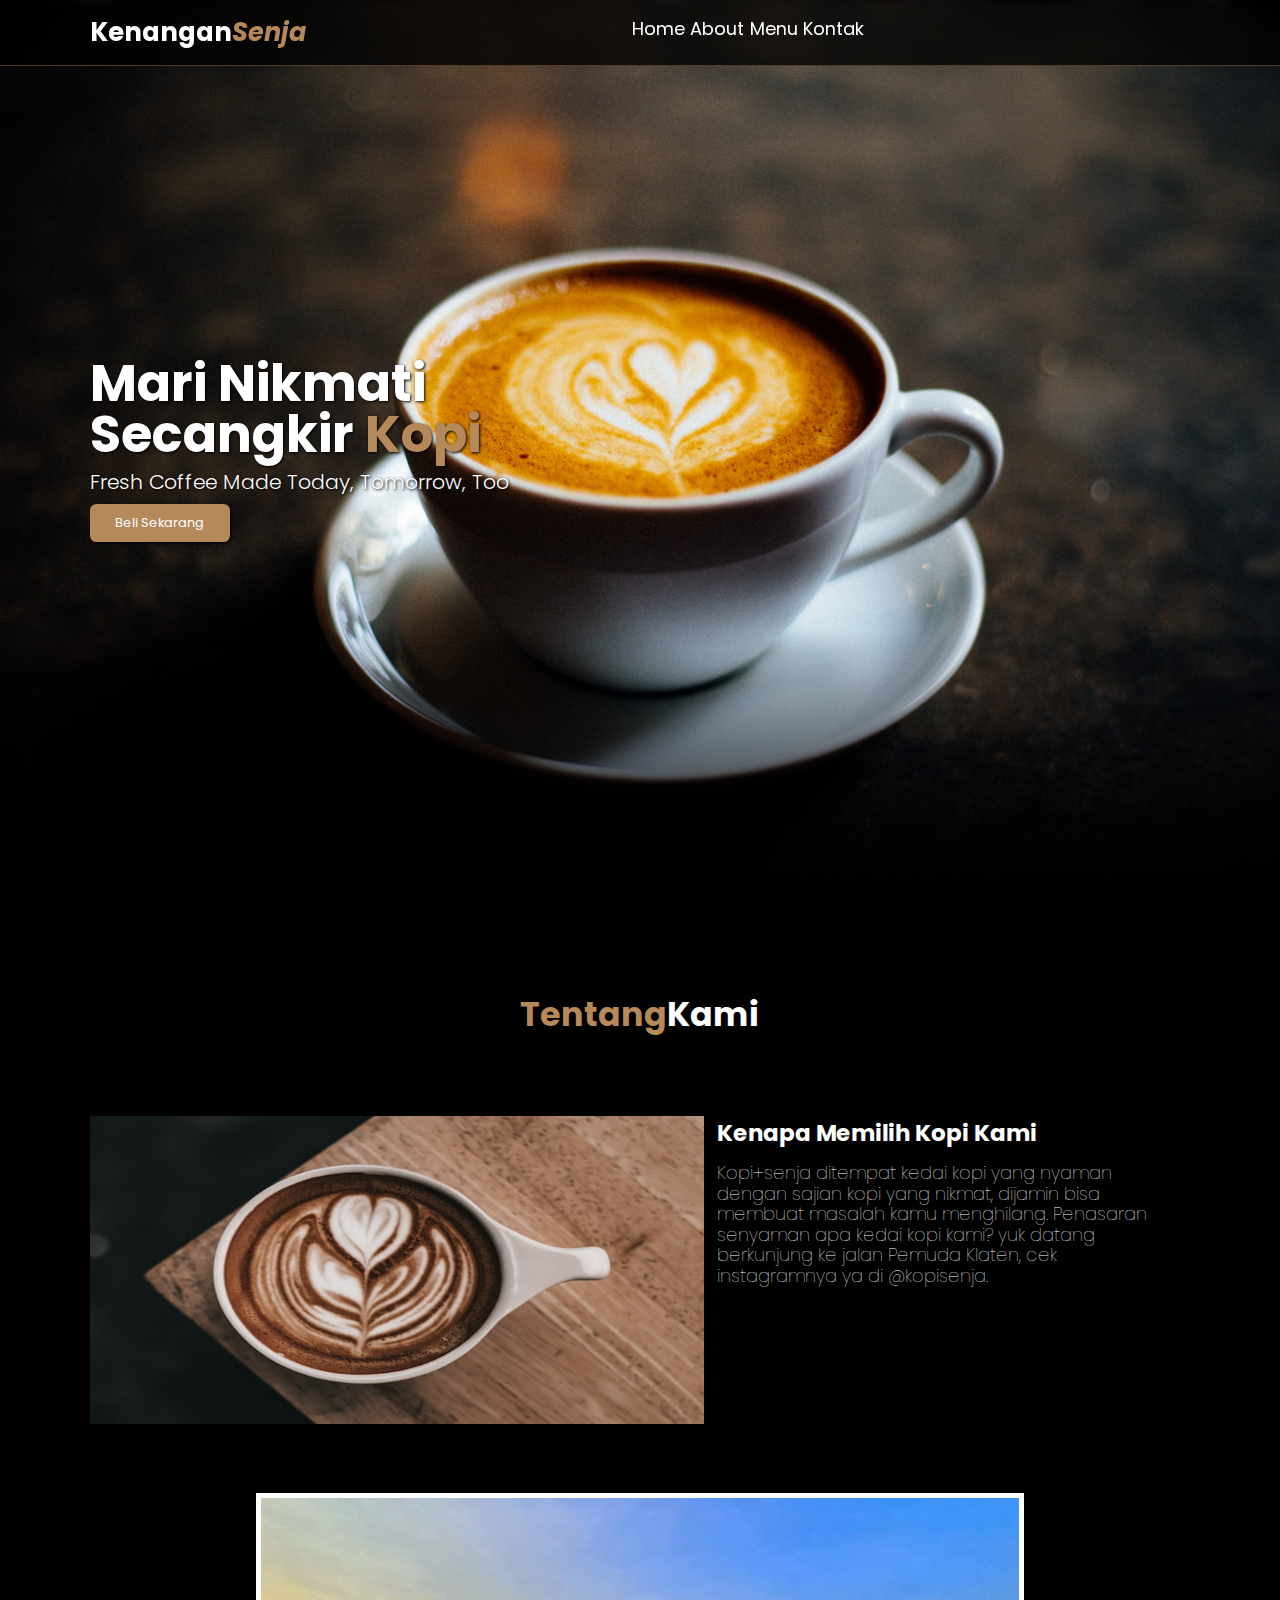
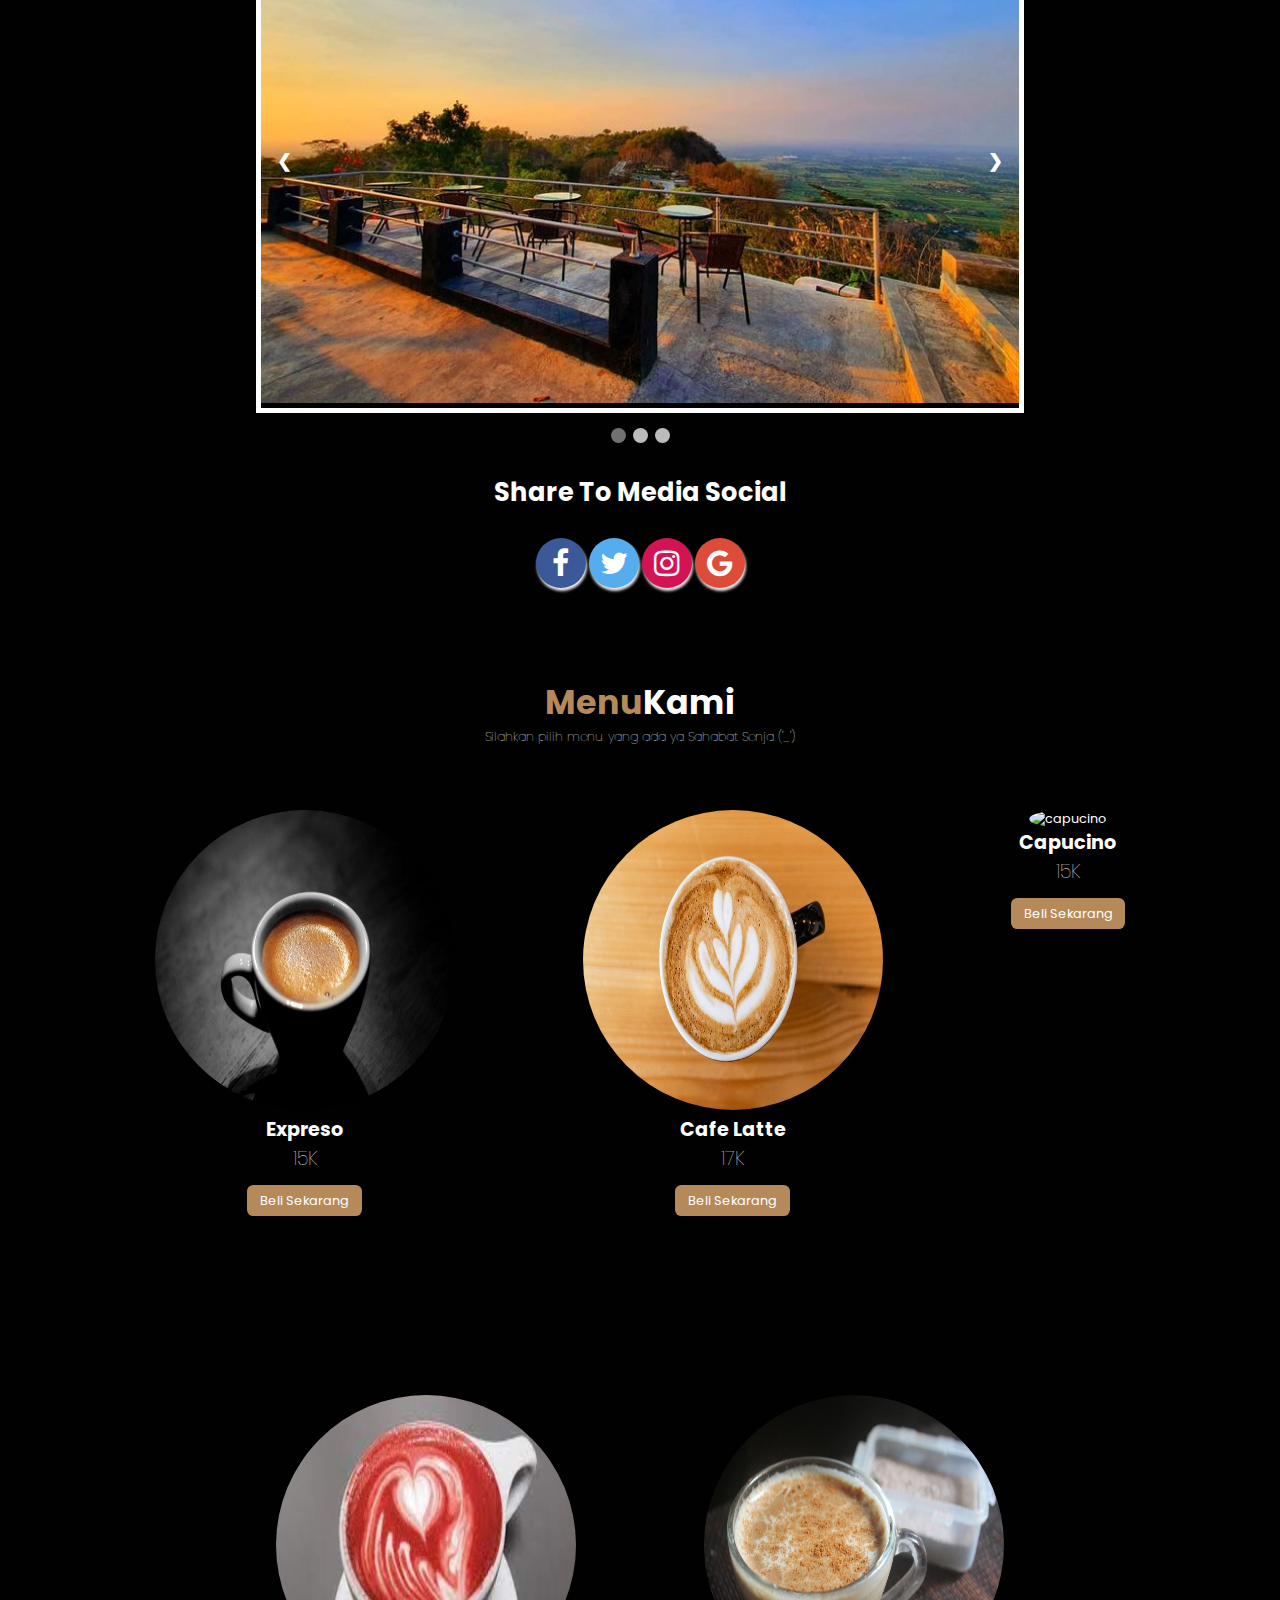
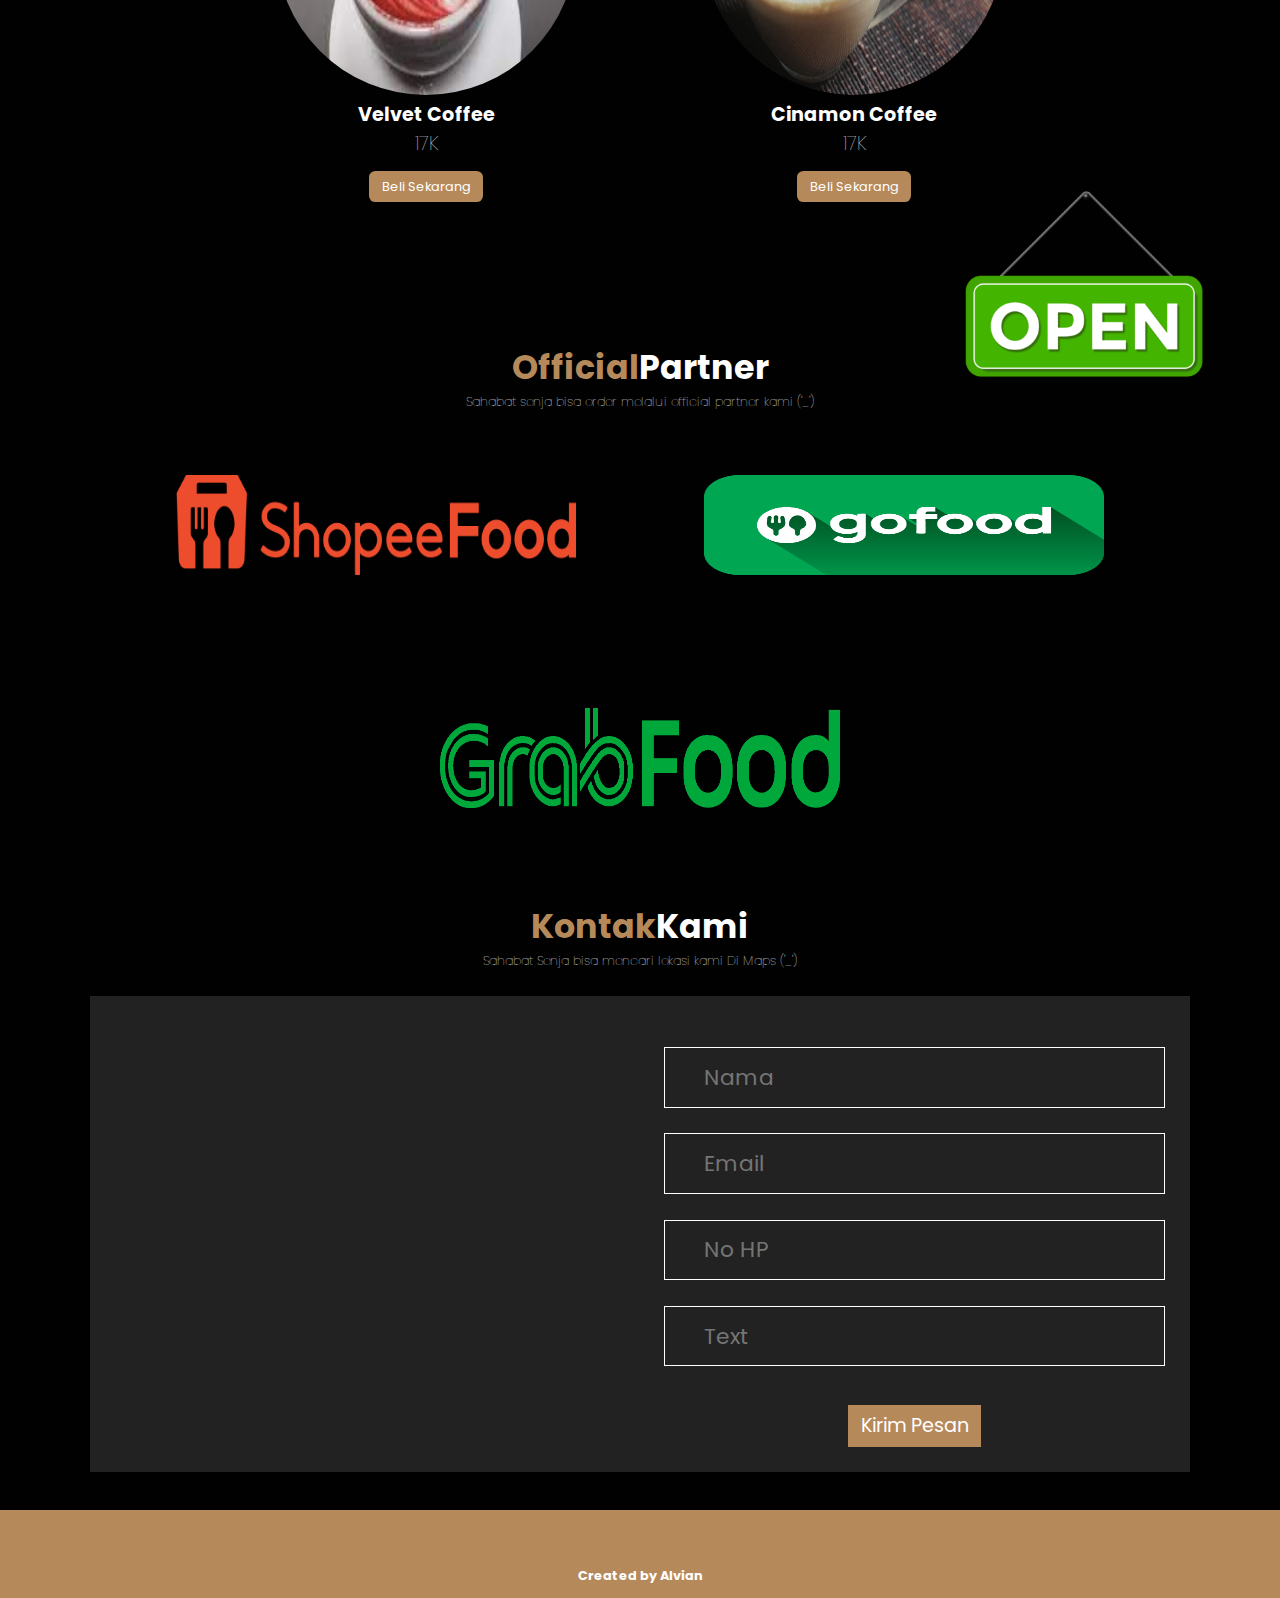
==== commit 39124c18: "Update index.html" ====
--- a/index.html
+++ b/index.html
@@ -6,6 +6,7 @@
     <meta name="viewport" content="width=device-width, initial-scale=1.0" />
     <link rel="icon" href="img/title.png" />
     <title>Kopi Kenangan Senja</title>
+    <Meta content="Kopi kenangan senja kedai kopi yang nyaman dengan sajian kopi yang nikmat dengan suasana senja" Name="Description"/>
 
     <!-- Fonts -->
     <link rel="preconnect" href="https://fonts.googleapis.com" />
@@ -15,6 +16,7 @@
       rel="stylesheet"
     />
     <link href="//netdna.bootstrapcdn.com/font-awesome/4.0.3/css/font-awesome.css" rel="stylesheet"></link>
+    <link rel="stylesheet" href="https://cdnjs.cloudflare.com/ajax/libs/font-awesome/4.7.0/css/font-awesome.min.css">
 
 
     <!-- Father icons -->
@@ -23,7 +25,6 @@
     <!-- CSS -->
     <link rel="stylesheet" href="css/style.css" />
 
-    <body>
 
       <!-- Navbar -->
       <nav class="navbar">
@@ -78,15 +79,15 @@
 <div class="slideshow-container">
   <div class="mySlides fade">
     <img src="img/place1.jpg" style="width:100%">
-     <div class="overlay">Kopi kenangan Place</div>
+     <div class="overlay">Kopi Kenangan Senja</div>
   </div>
   <div class="mySlides fade">
     <img src="img/place2.jpg" style="width:100%">
-    <div class="overlay">Kopi kenangan Place</div>
+    <div class="overlay">Kopi Kenangan Senja</div>
   </div>
   <div class="mySlides fade">
     <img src="img/place3.jpg" style="width:100%">
-    <div class="overlay">Kopi kenangan Place</div>
+    <div class="overlay">Kopi Kenangan Senja</div>
   </div>
 
   <!-- Next and previous buttons -->
@@ -100,6 +101,19 @@
   <span class="dot" onclick="currentSlide(1)"></span>
   <span class="dot" onclick="currentSlide(2)"></span>
   <span class="dot" onclick="currentSlide(3)"></span>
+</div>
+
+<!--  Social Media Button-->
+<div class="social">
+  <h1> Share To Media Social</h1>
+  <div class="social-button">
+  <div class="icon">
+<a href="#" class="fa fa-facebook"></a>
+<a href="#" class="fa fa-twitter"></a>
+<a href="#" class="fa fa-instagram"></a>
+<a href="#" class="fa fa-google"></a>
+</div>
+</div>
 </div>
 
 
--- a/css/style.css
+++ b/css/style.css
@@ -228,6 +228,7 @@
   width: 100%;
   opacity: 0;
   background: rgba(0, 0, 0, 0.5);
+  font-family: "Poppins, sans-serif";
 }
 
 .slideshow-container:hover .overlay {
@@ -310,6 +311,49 @@
   transform: rotate(30deg);
 }
 
+/* Social section */
+
+.social h1 {
+  display: flex;
+  justify-content: center;
+  padding: 2rem;
+}
+.social .social-button {
+  display: flex;
+  flex-wrap: wrap;
+  justify-content: center;
+}
+
+.social .social-button .icon a {
+}
+.fa {
+  padding: 10px;
+  font-size: 30px;
+  width: 50px;
+  text-align: center;
+  text-decoration: none;
+  border-radius: 50%;
+  box-shadow: 1px 3px 3px rgb(240, 236, 236);
+}
+.fa:hover {
+  opacity: 0.7;
+}
+.fa-facebook {
+  background: #3b5998;
+  color: white;
+}
+.fa-twitter {
+  background: #55acee;
+  color: white;
+}
+.fa-instagram {
+  background: #d41354;
+  color: white;
+}
+.fa-google {
+  background: #dd4b39;
+  color: white;
+}
 /* menu section */
 
 .menu h2,
@@ -555,10 +599,11 @@
     display: none;
   }
   .overlay {
-  
-  font-size: 1rem;
-
-
+    font-size: 1rem;
+  }
+  .slideshow-container {
+    max-width: 80%;
+  }
 }
 
 /* HP */
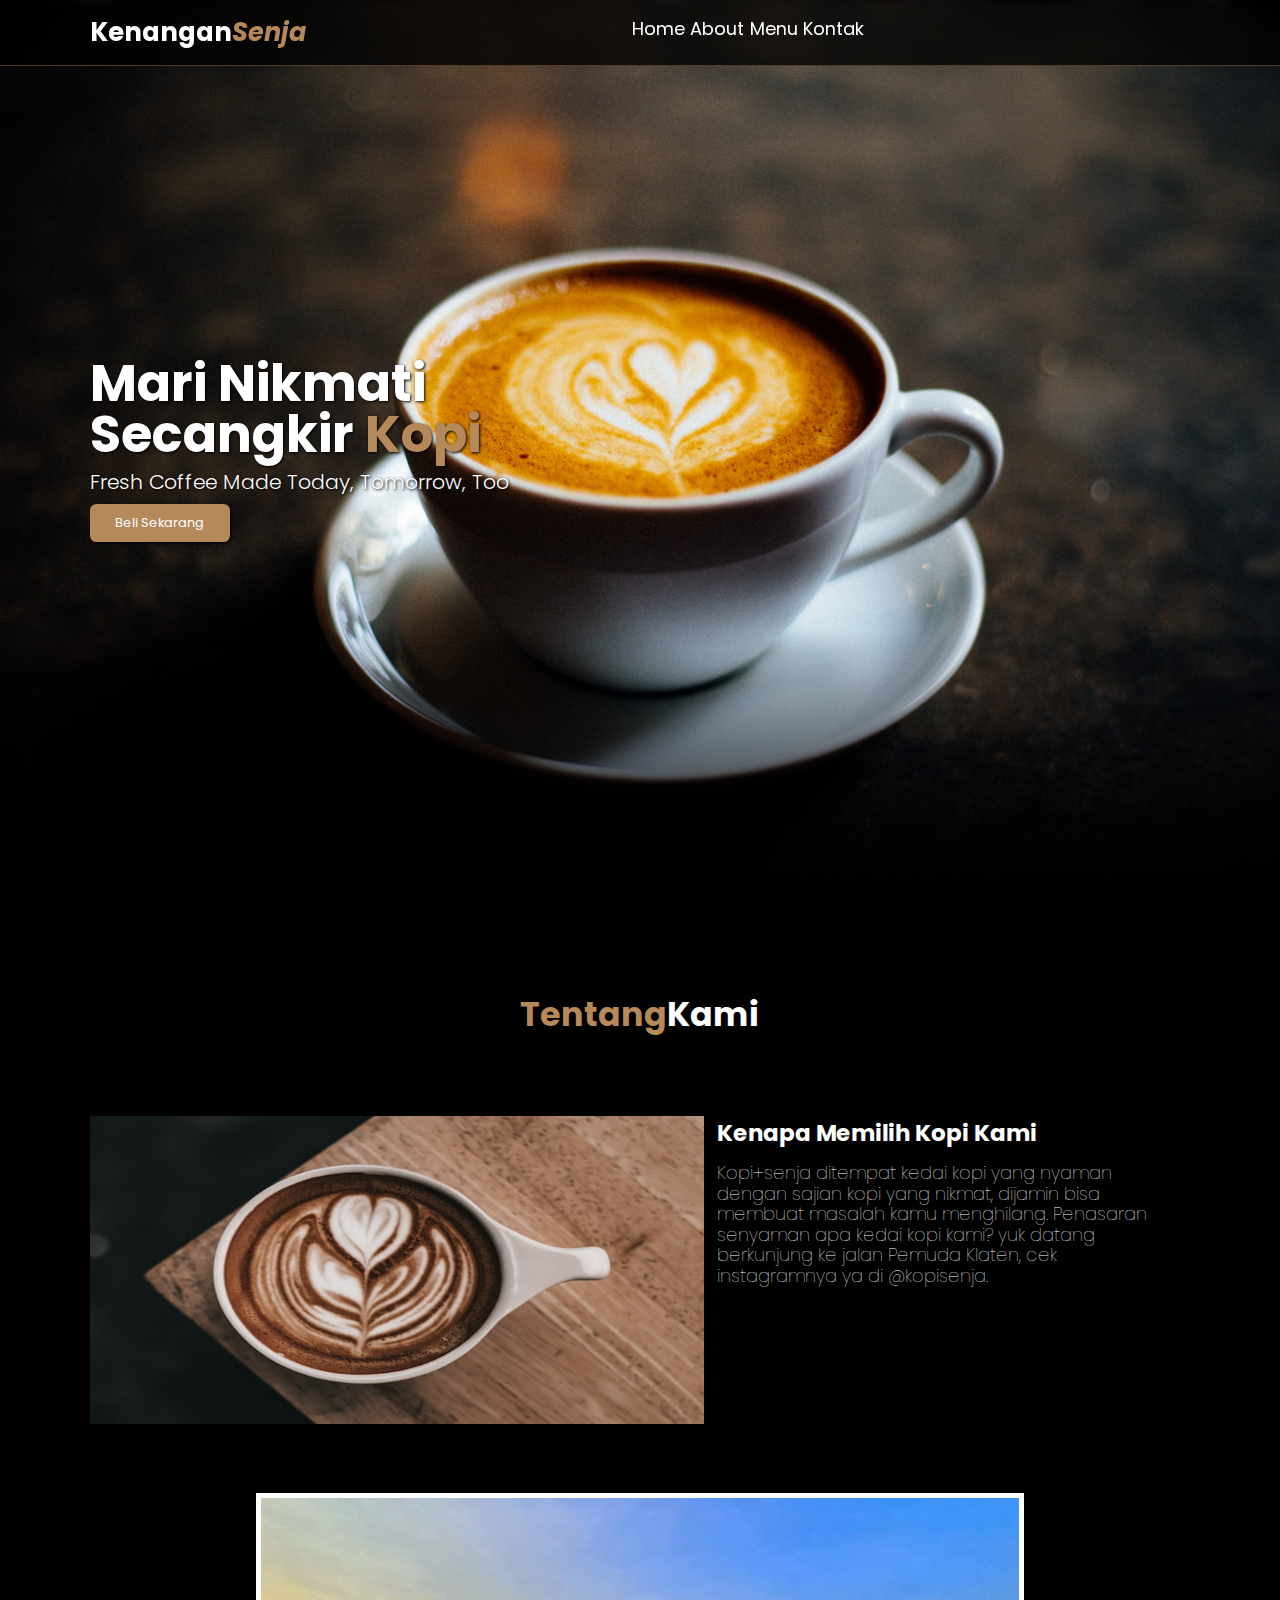
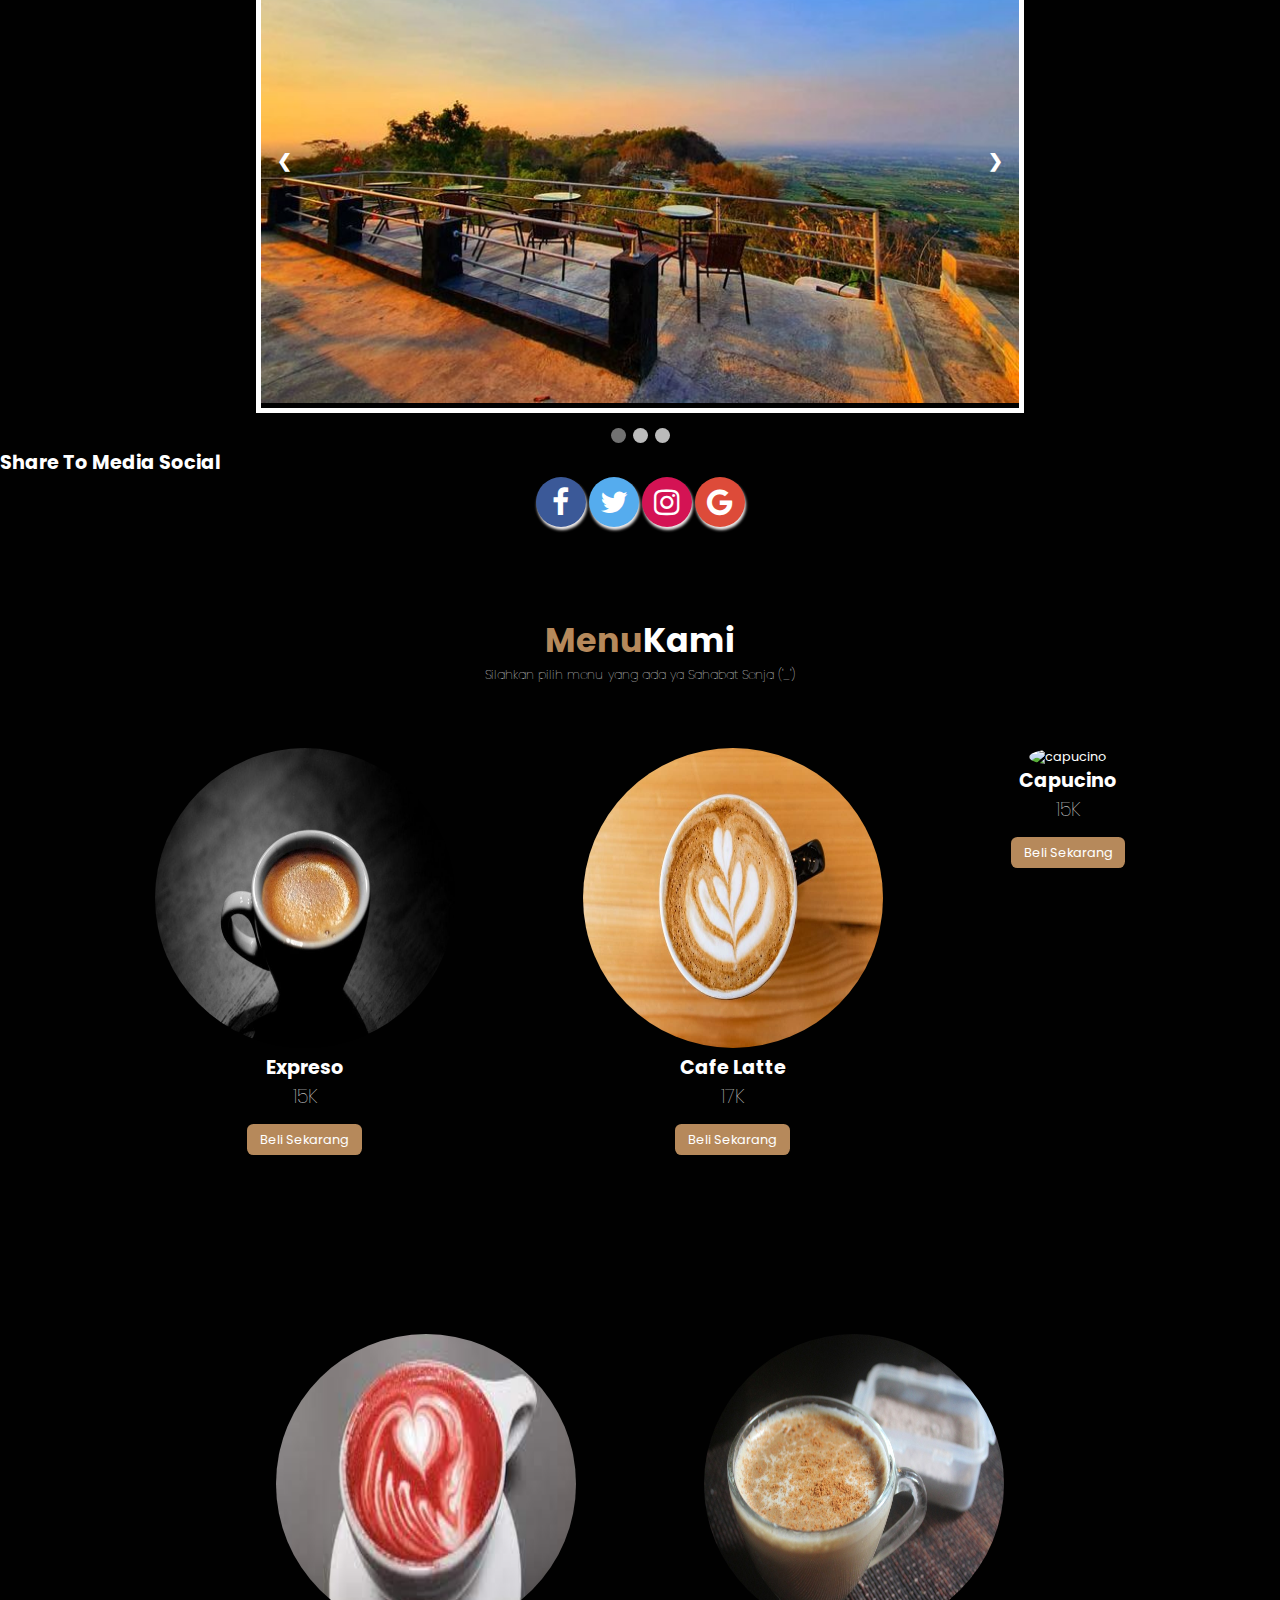
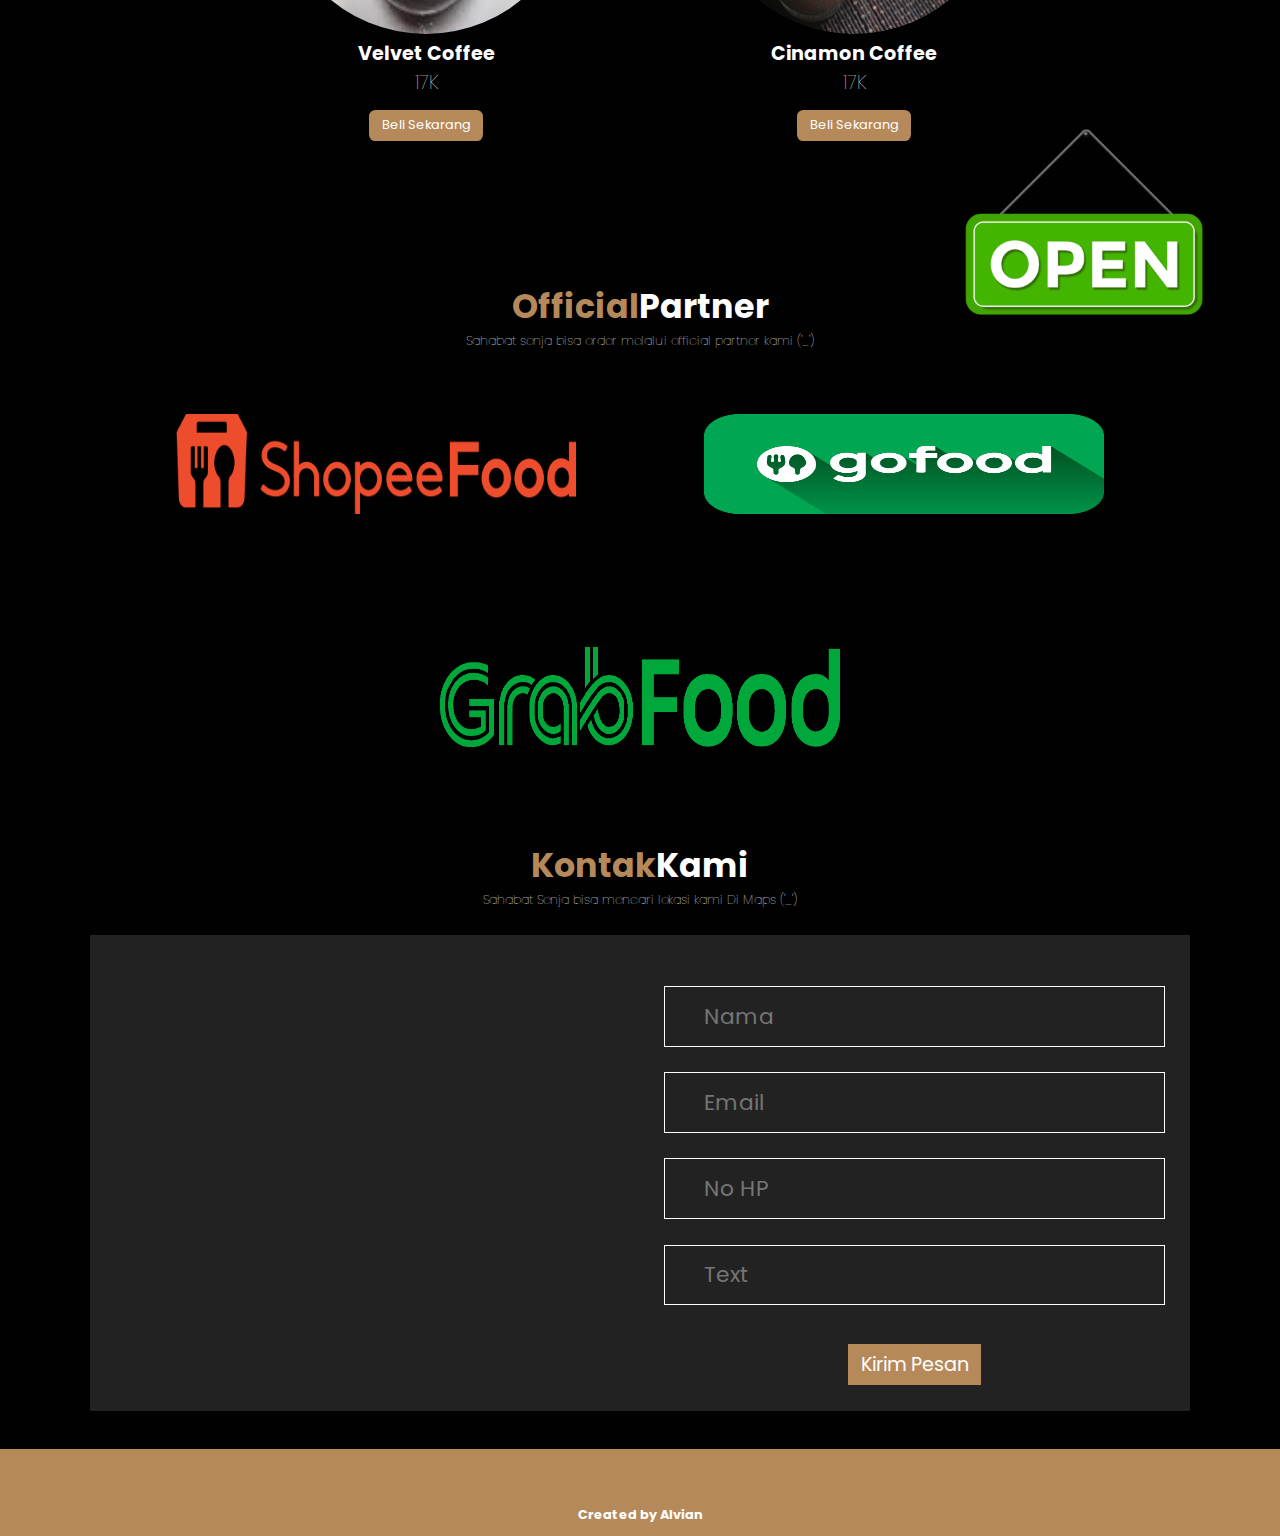
==== commit 32d79fe4: "Update index.html" ====
--- a/index.html
+++ b/index.html
@@ -78,15 +78,15 @@
         <!-- Slideshow container -->
 <div class="slideshow-container">
   <div class="mySlides fade">
-    <img src="img/place1.jpg" style="width:100%">
+    <img src="img/place1.jpg" style="width:100%" alt="kopi kenangan senja">
      <div class="overlay">Kopi Kenangan Senja</div>
   </div>
   <div class="mySlides fade">
-    <img src="img/place2.jpg" style="width:100%">
+    <img src="img/place2.jpg" style="width:100%" alt="kopi kenangan senja">
     <div class="overlay">Kopi Kenangan Senja</div>
   </div>
   <div class="mySlides fade">
-    <img src="img/place3.jpg" style="width:100%">
+    <img src="img/place3.jpg" style="width:100%" alt="kopi kenangan senja">
     <div class="overlay">Kopi Kenangan Senja</div>
   </div>
 
@@ -105,7 +105,7 @@
 
 <!--  Social Media Button-->
 <div class="social">
-  <h1> Share To Media Social</h1>
+  <h2> Share To Media Social</h2>
   <div class="social-button">
   <div class="icon">
 <a href="#" class="fa fa-facebook"></a>
@@ -163,7 +163,7 @@
 
       <div class="popup">
         <div class="popup-image">
-          <img src="img/open.png">
+          <img src="img/open.png" alt="kopi kenangan senja">
         </div>
       </div>
 
@@ -174,13 +174,13 @@
         <p>Sahabat senja bisa order melalui official partner kami ('_')</p>
         <div class="row">
           <div class="partner-card">
-           <a href=""><img src="img/shopee.png"></a> 
+           <a href=""><img src="img/shopee.png" alt="shopee"></a> 
           </div>
           <div class="partner-card">
-          <a href="">  <img src="img/gofod.png" ></a>
+          <a href="">  <img src="img/gofod.png" alt="gofod"></a>
             </div>
             <div class="partner-card">
-           <a href=""> <img src="img/grab.png"  ></a>
+           <a href=""> <img src="img/grab.png" alt="grab" ></a>
             </div>
             </div>
         </div>
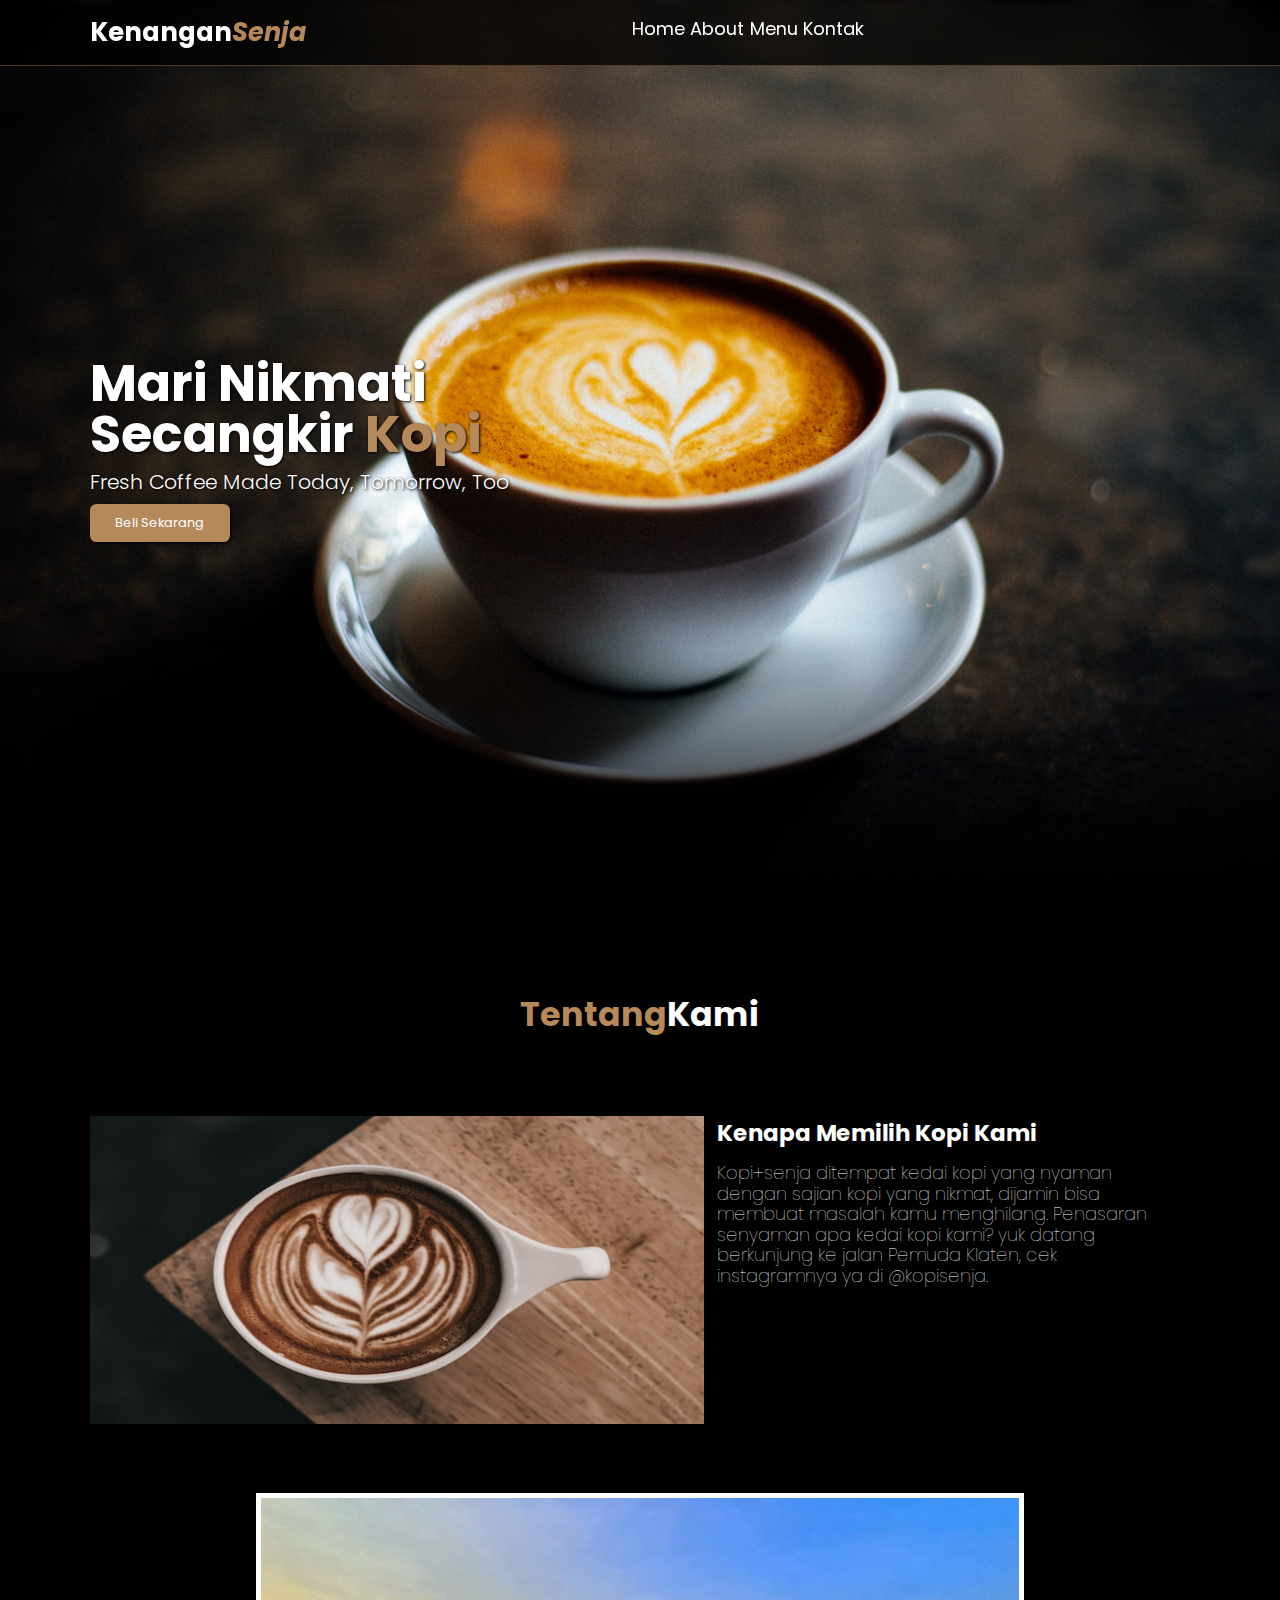
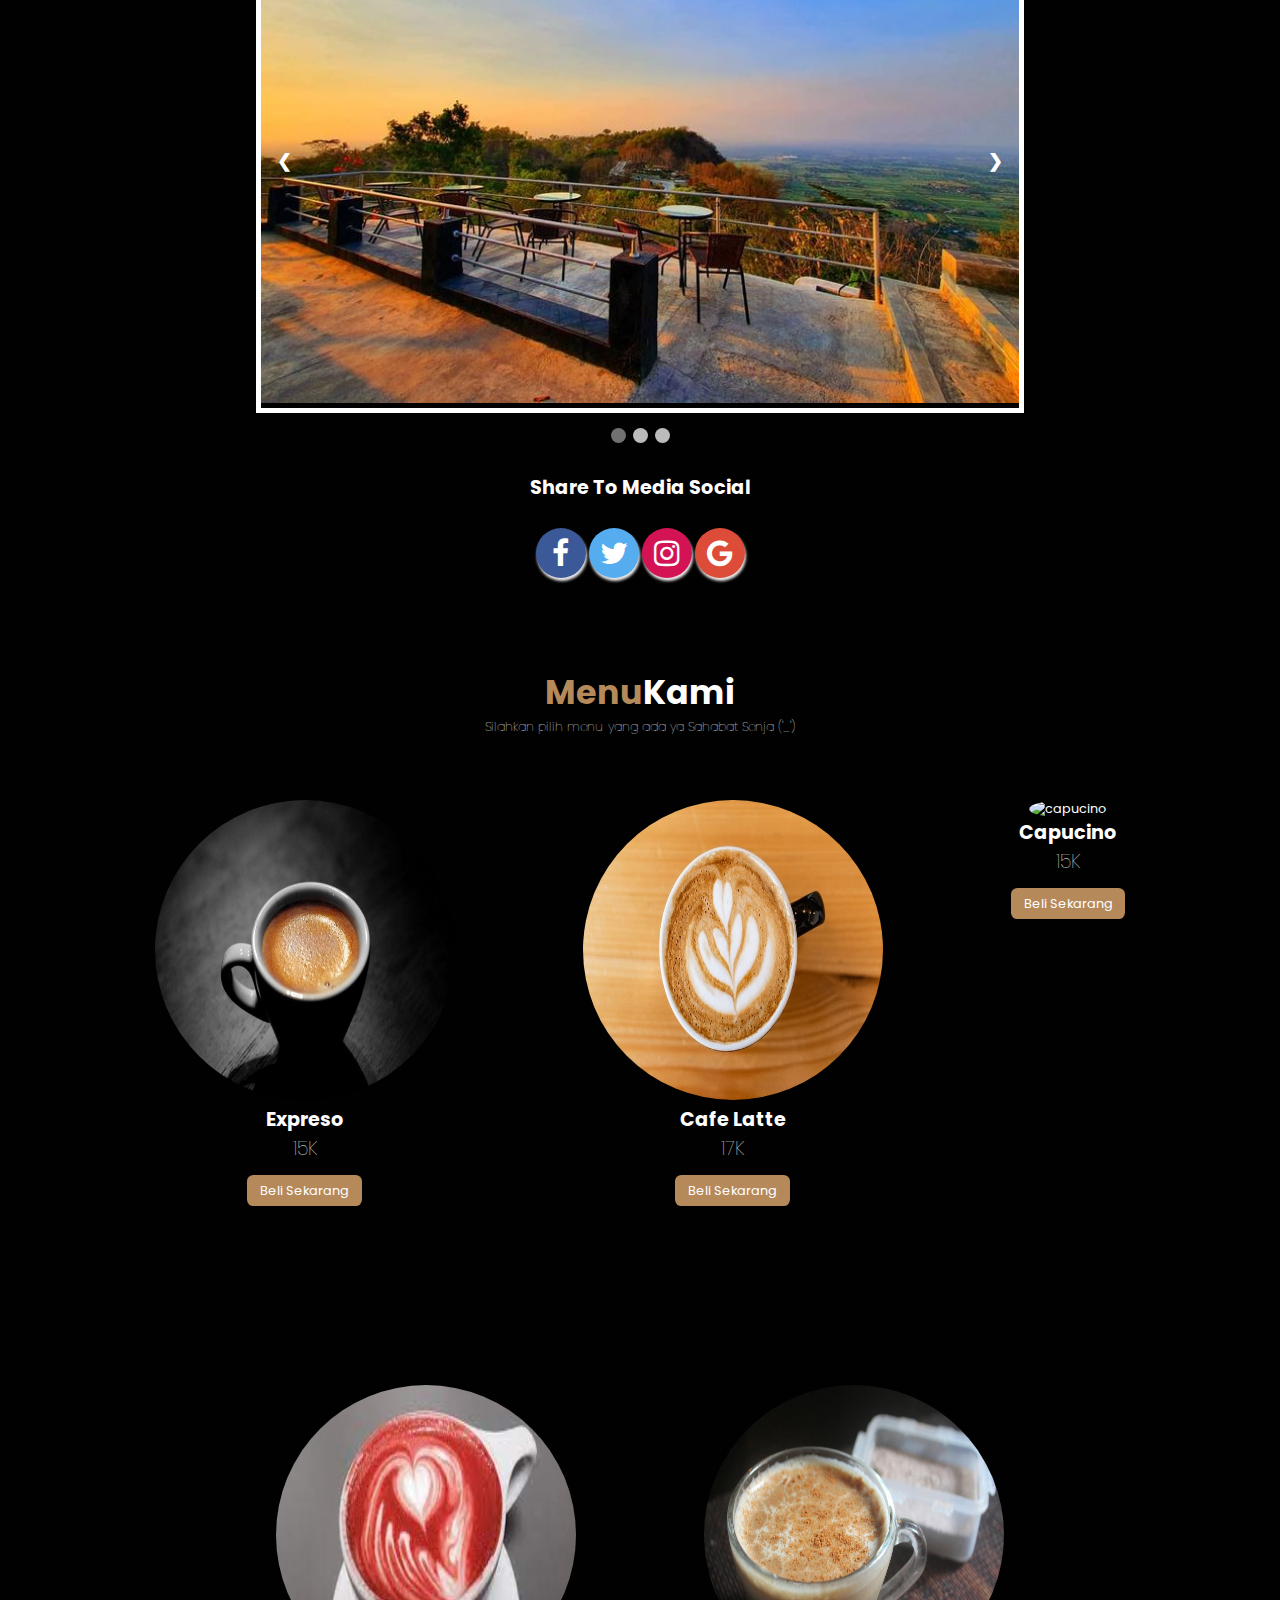
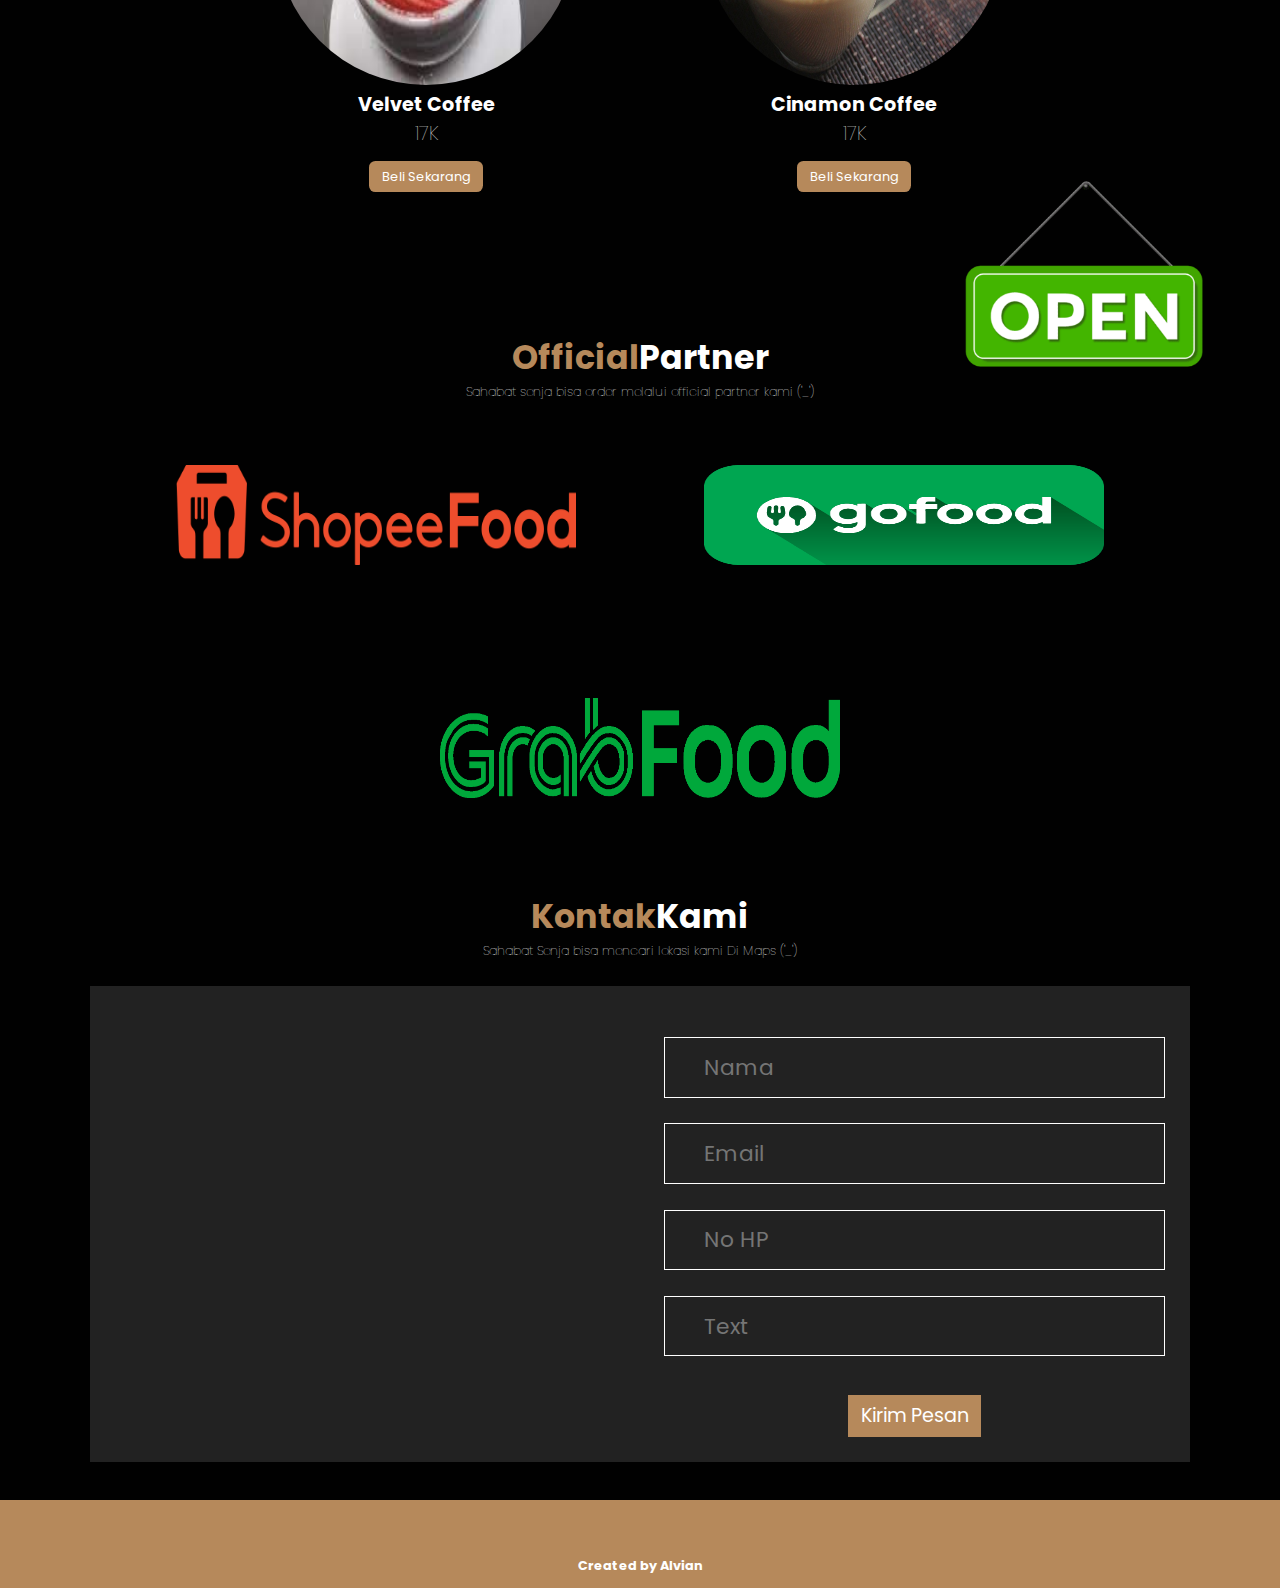
==== commit 0a940032: "Update index.html" ====
--- a/index.html
+++ b/index.html
@@ -240,6 +240,16 @@
 
       <!-- my java -->
       <script src="js/script.js"></script>
+
+      <!-- Google tag (gtag.js) -->
+<script async src="https://www.googletagmanager.com/gtag/js?id=G-3YCK47TPFS"></script>
+<script>
+  window.dataLayer = window.dataLayer || [];
+  function gtag(){dataLayer.push(arguments);}
+  gtag('js', new Date());
+
+  gtag('config', 'G-3YCK47TPFS');
+</script>
     </body>
   </head>
 </html>
--- a/css/style.css
+++ b/css/style.css
@@ -313,7 +313,7 @@
 
 /* Social section */
 
-.social h1 {
+.social h2 {
   display: flex;
   justify-content: center;
   padding: 2rem;
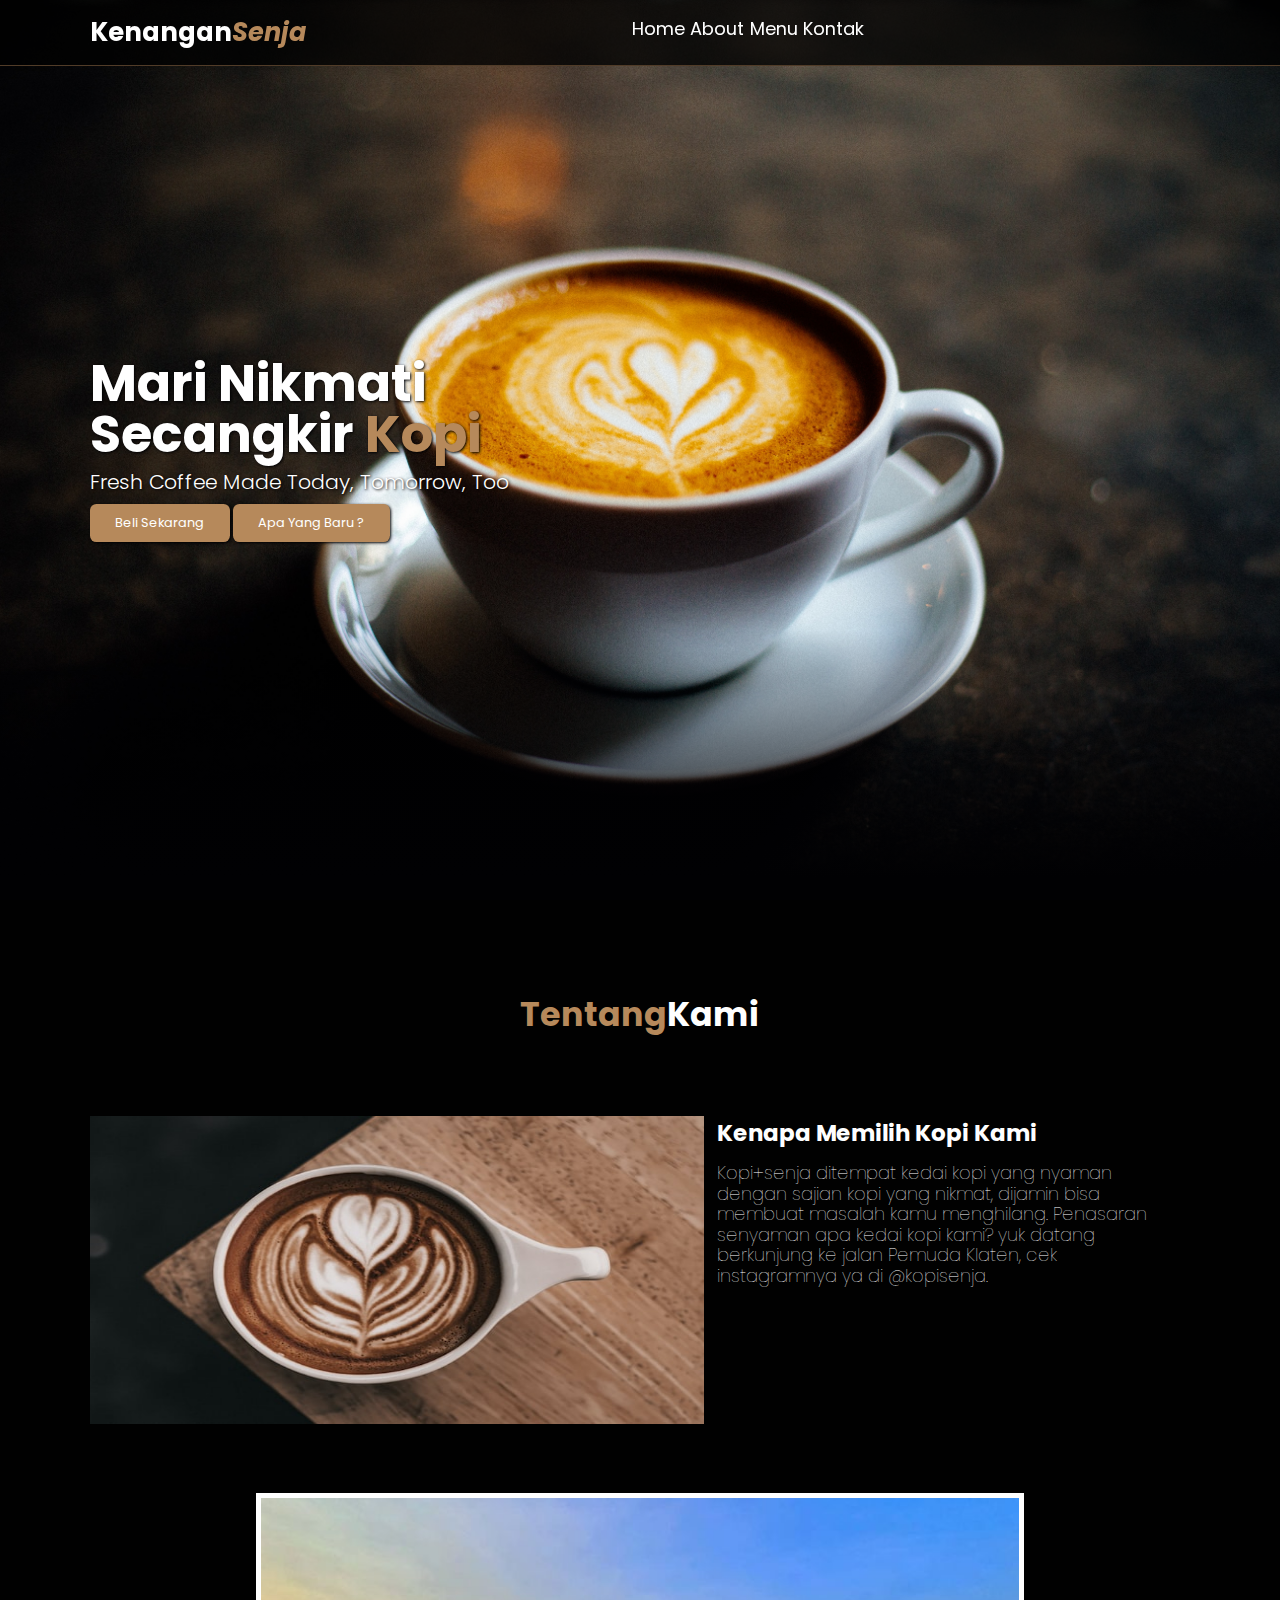
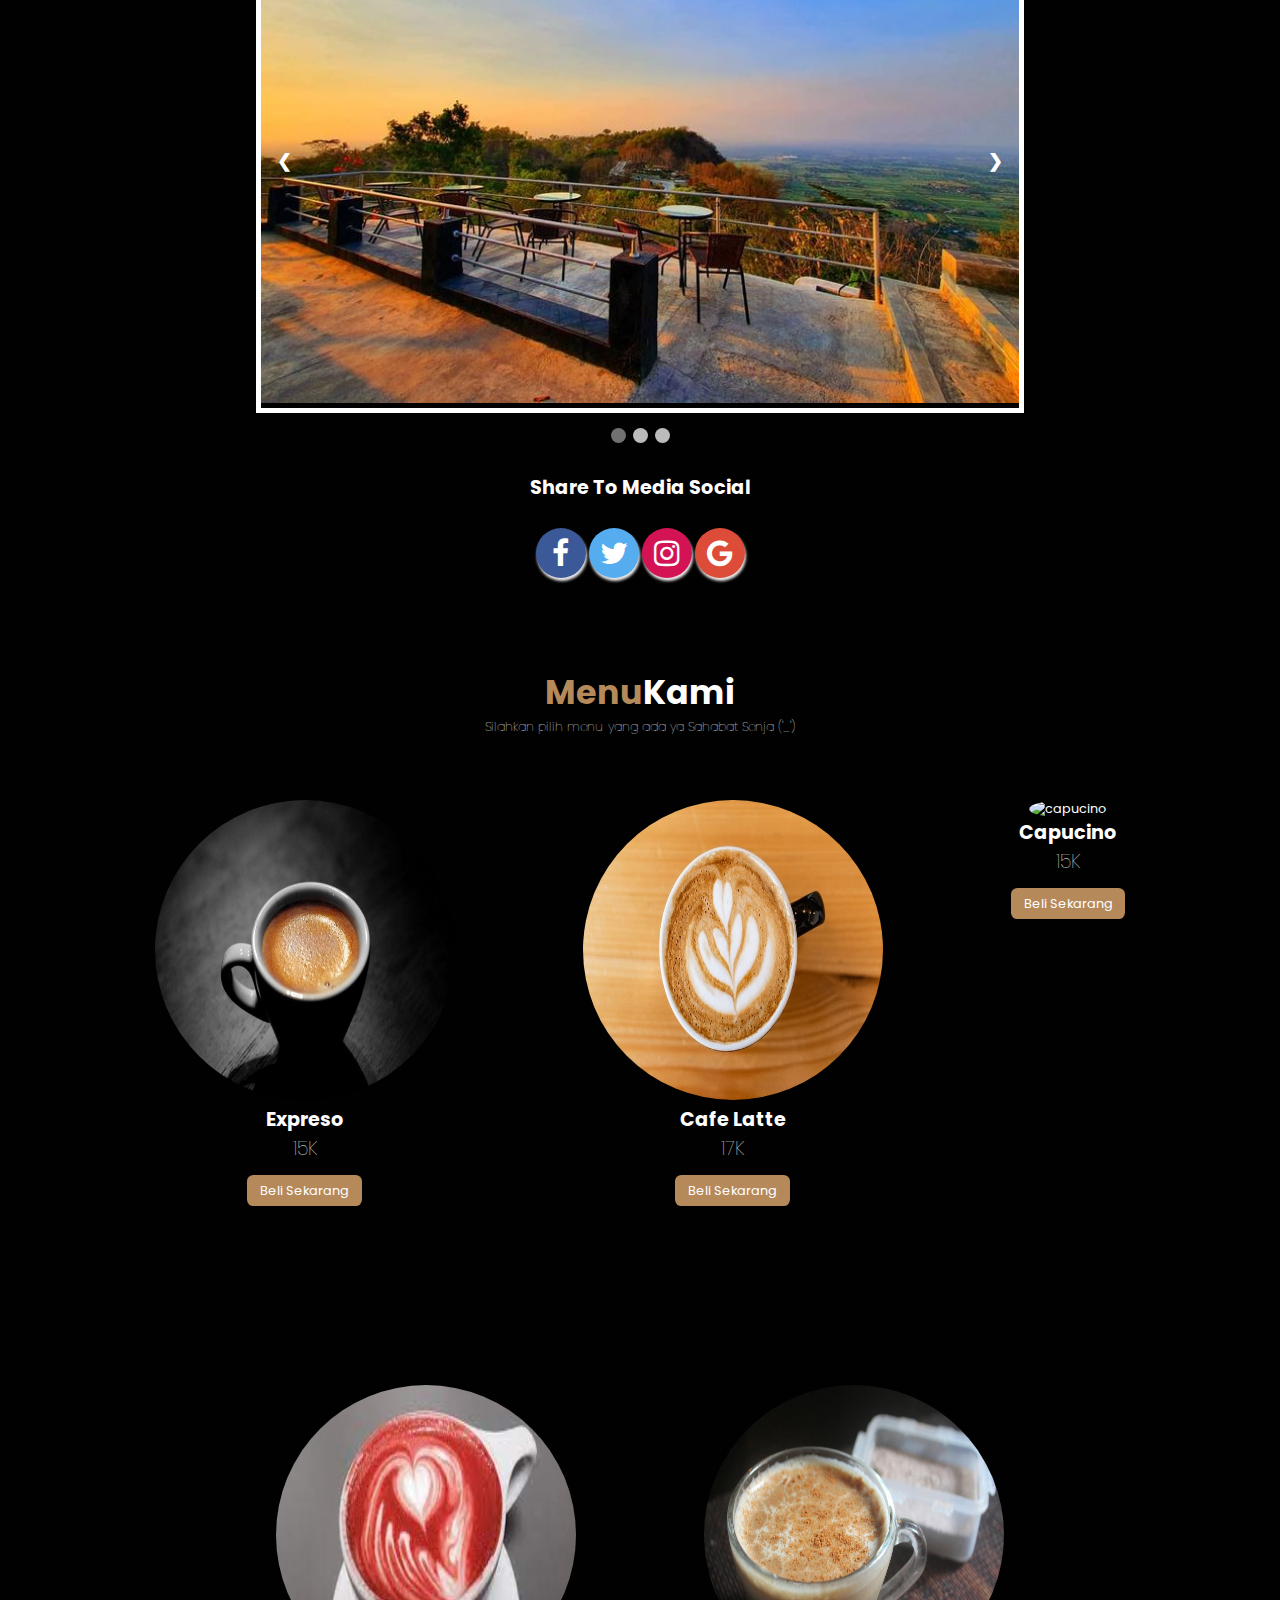
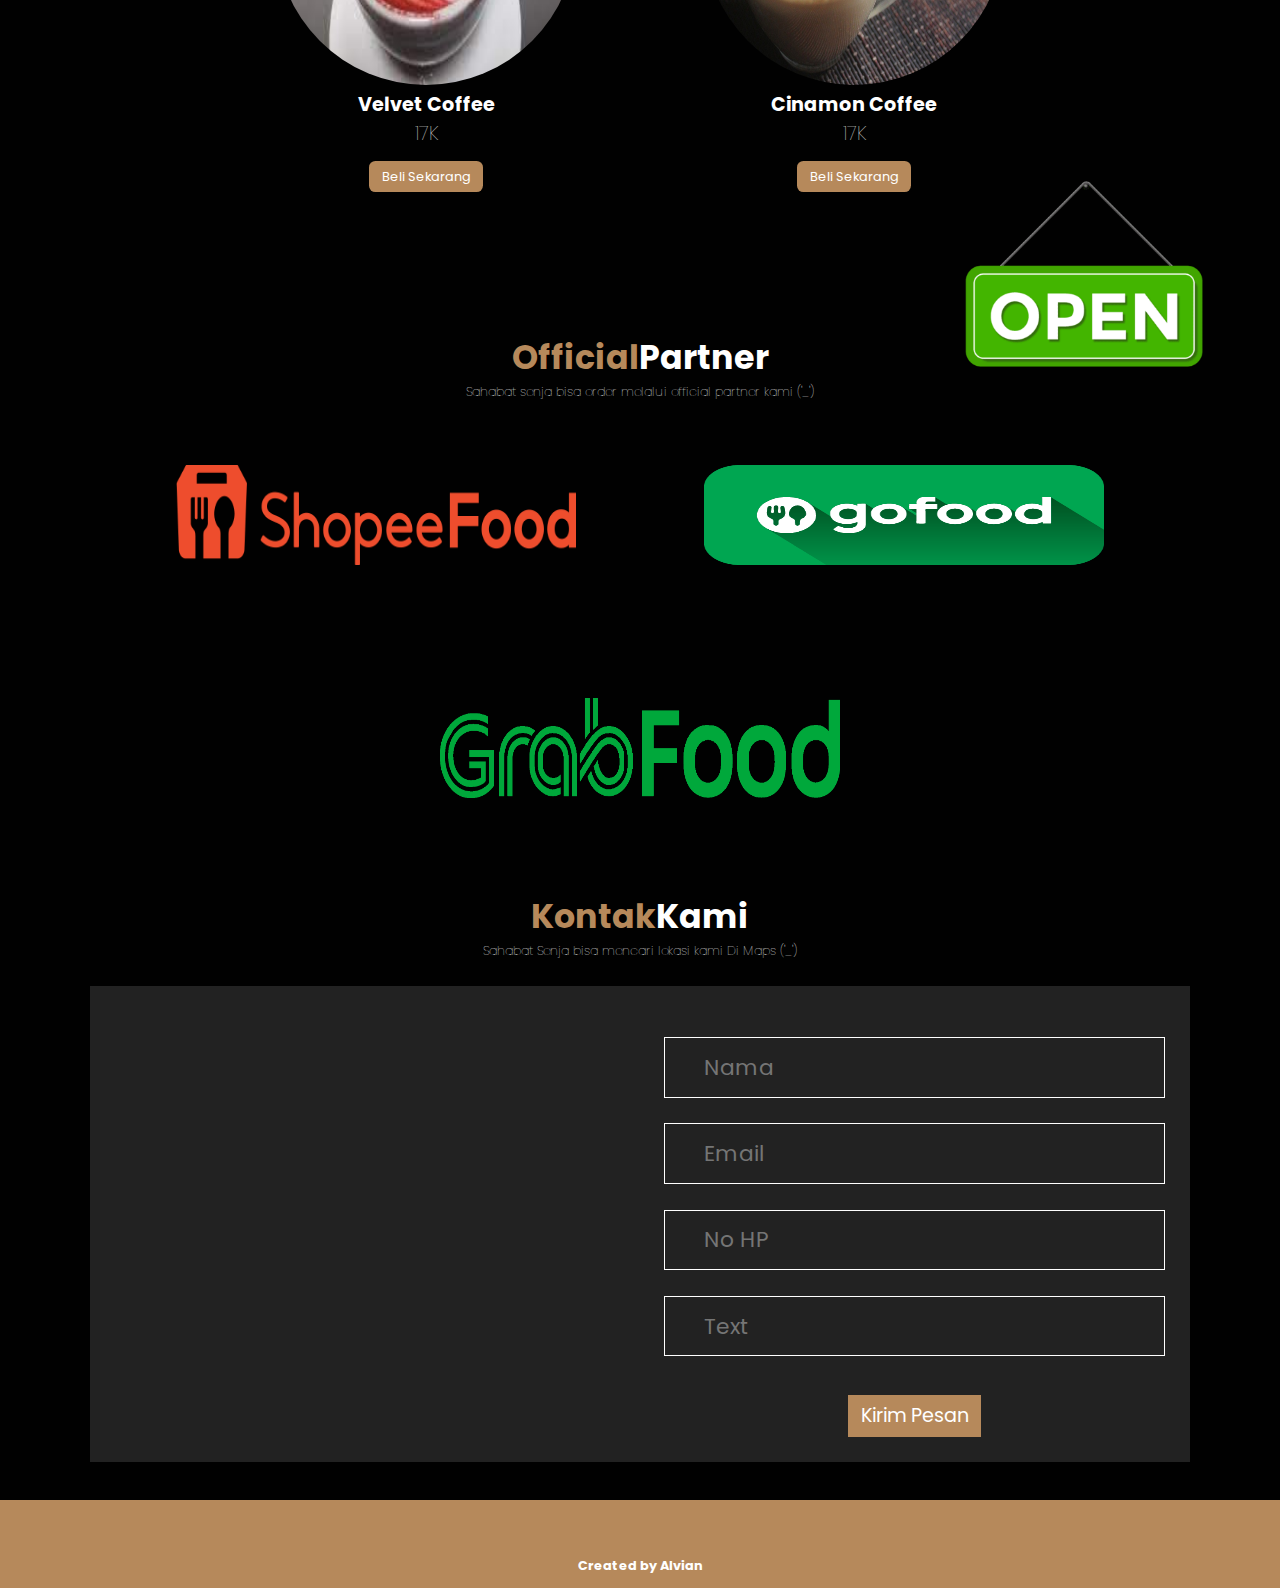
==== commit 01be32a5: "Update index.html" ====
--- a/index.html
+++ b/index.html
@@ -51,6 +51,7 @@
           <h1>Mari Nikmati Secangkir <span>Kopi</span></h1>
           <p>Fresh Coffee Made Today, Tomorrow, Too</p>
           <a href="#" class="cta">Beli Sekarang</a>
+          <a href="https://al-kopi.netlify.app/kenangansenja.html" class="cta1">Apa Yang Baru ?</a>
         </main>
       </section>
 
--- a/css/style.css
+++ b/css/style.css
@@ -146,9 +146,31 @@
   box-shadow: 1px 1px 3px rgba(1, 1, 3, 1);
 }
 
+.hero .content .cta1 {
+  display: inline-block;
+  padding: 0.8rem 2rem;
+  font-size: 1rem;
+  color: white;
+  background-color: var(--primary);
+  margin-top: 1rem;
+  border-radius: 0.5rem;
+  box-shadow: 1px 1px 3px rgba(1, 1, 3, 1);
+}
+
+.hero .content .cta:hover {
+  background-color: white;
+  color: black;
+}
+
+.hero .content .cta1:hover {
+  background-color: white;
+  color: black;
+}
+
 /* About Section */
 
 .about,
+.news,
 .menu,
 .partner,
 .place,
@@ -157,6 +179,7 @@
 }
 
 .about h2,
+.news h2,
 .menu h2,
 .partner h2,
 .place h2,
@@ -168,6 +191,7 @@
 }
 
 .about h2 span,
+.news h2 span,
 .menu h2 span,
 .partner h2 span,
 .place h2 span,
@@ -179,25 +203,44 @@
   display: flex;
 }
 
+.news .row {
+  display: flex;
+}
 .about .row .about-img {
   flex: 1 1 45rem;
 }
 
+.news .row .news-img {
+  flex: 1 1 30rem;
+}
 .about .row .about-img img {
   width: 100%;
   height: 24rem;
 }
 
+.news .row .news-img img {
+  width: 100%;
+  height: 50rem;
+}
+
 .about .row .content {
   flex: 1 1 35rem;
   padding: 0 1rem;
 }
 
+.news .row .content {
+  flex: 1 1 35rem;
+  padding: 0 1rem;
+}
 .about .row .content h3 {
   font-size: 1.8rem;
   margin-bottom: 1rem;
 }
 
+.news .row .content h3 {
+  font-size: 1.8rem;
+  margin-bottom: 1rem;
+}
 .about .row .content p {
   margin-bottom: 0.8rem;
   font-size: 1.4rem;
@@ -205,6 +248,9 @@
   line-height: 1.6rem;
 }
 
+.news .row .content p {
+  text-align: justify;
+}
 /* Slideshow container */
 .slideshow-container {
   max-width: 60%;
@@ -324,8 +370,6 @@
   justify-content: center;
 }
 
-.social .social-button .icon a {
-}
 .fa {
   padding: 10px;
   font-size: 30px;
